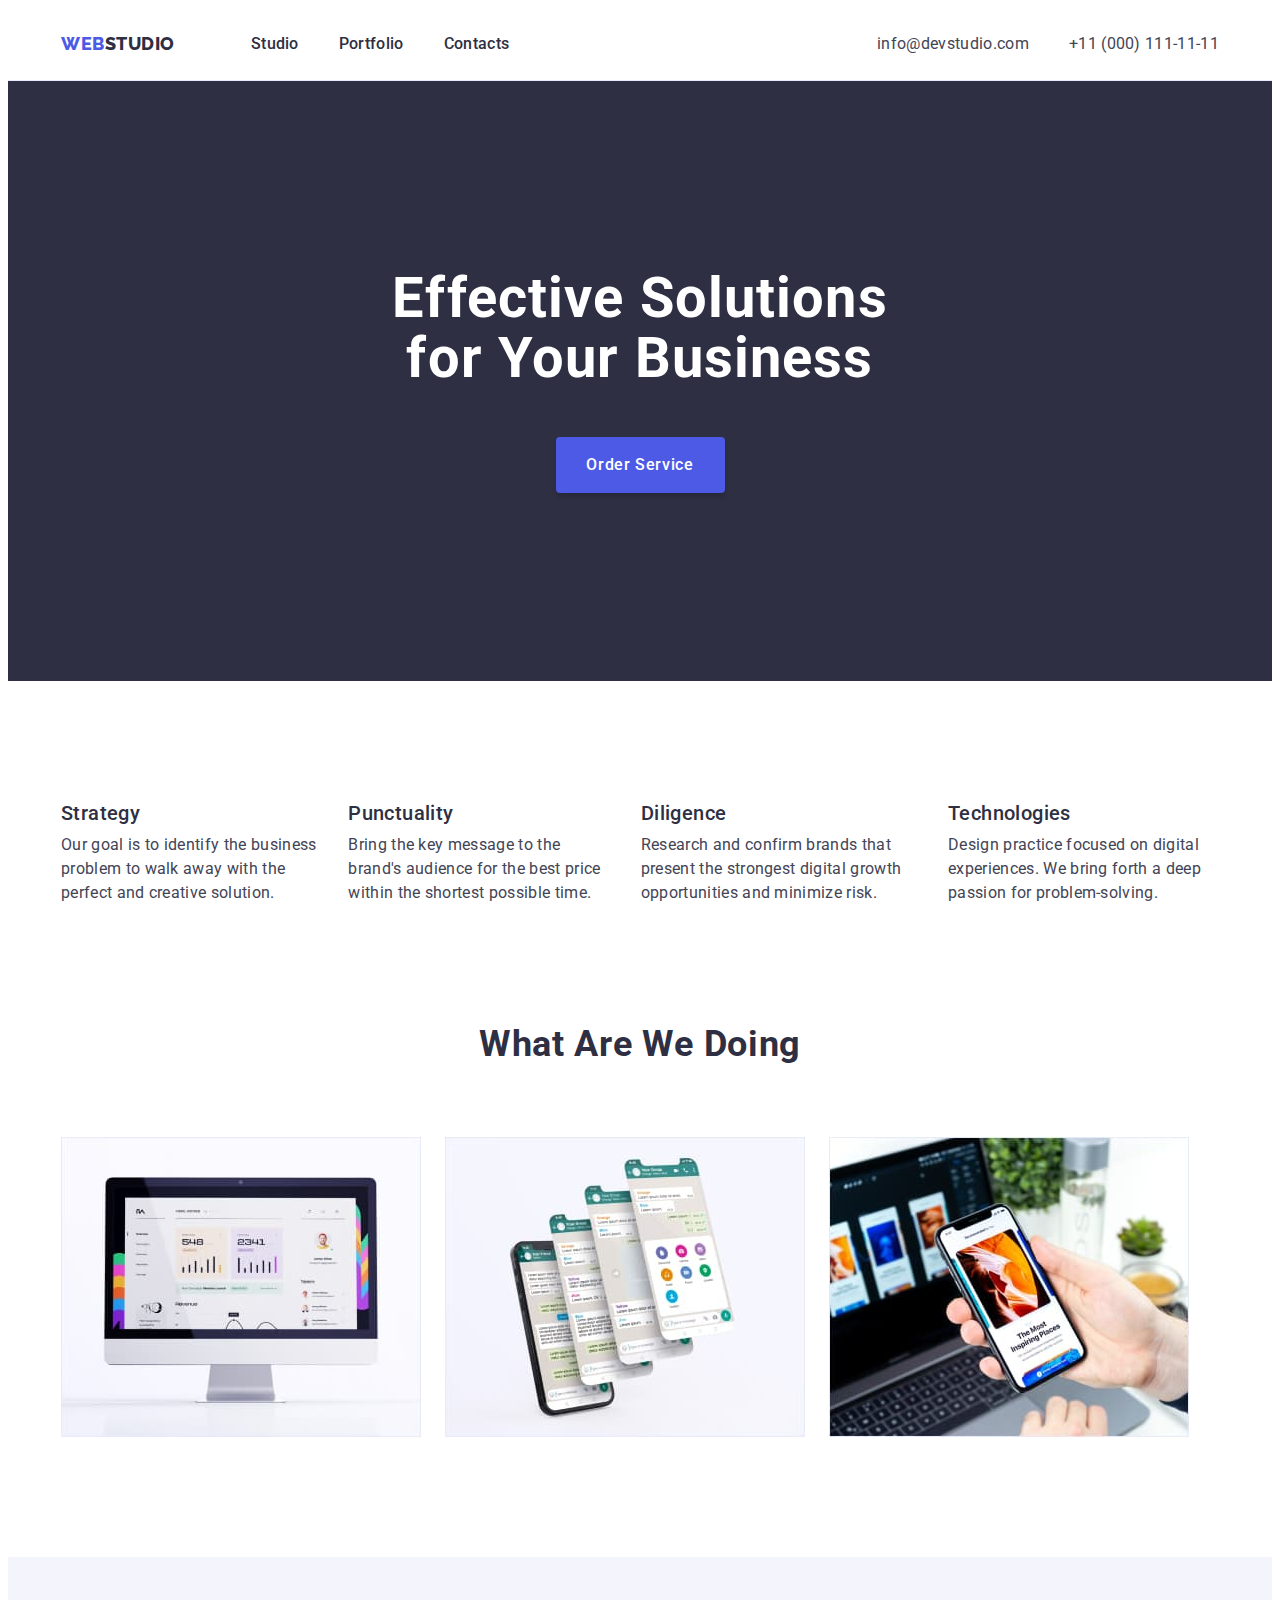
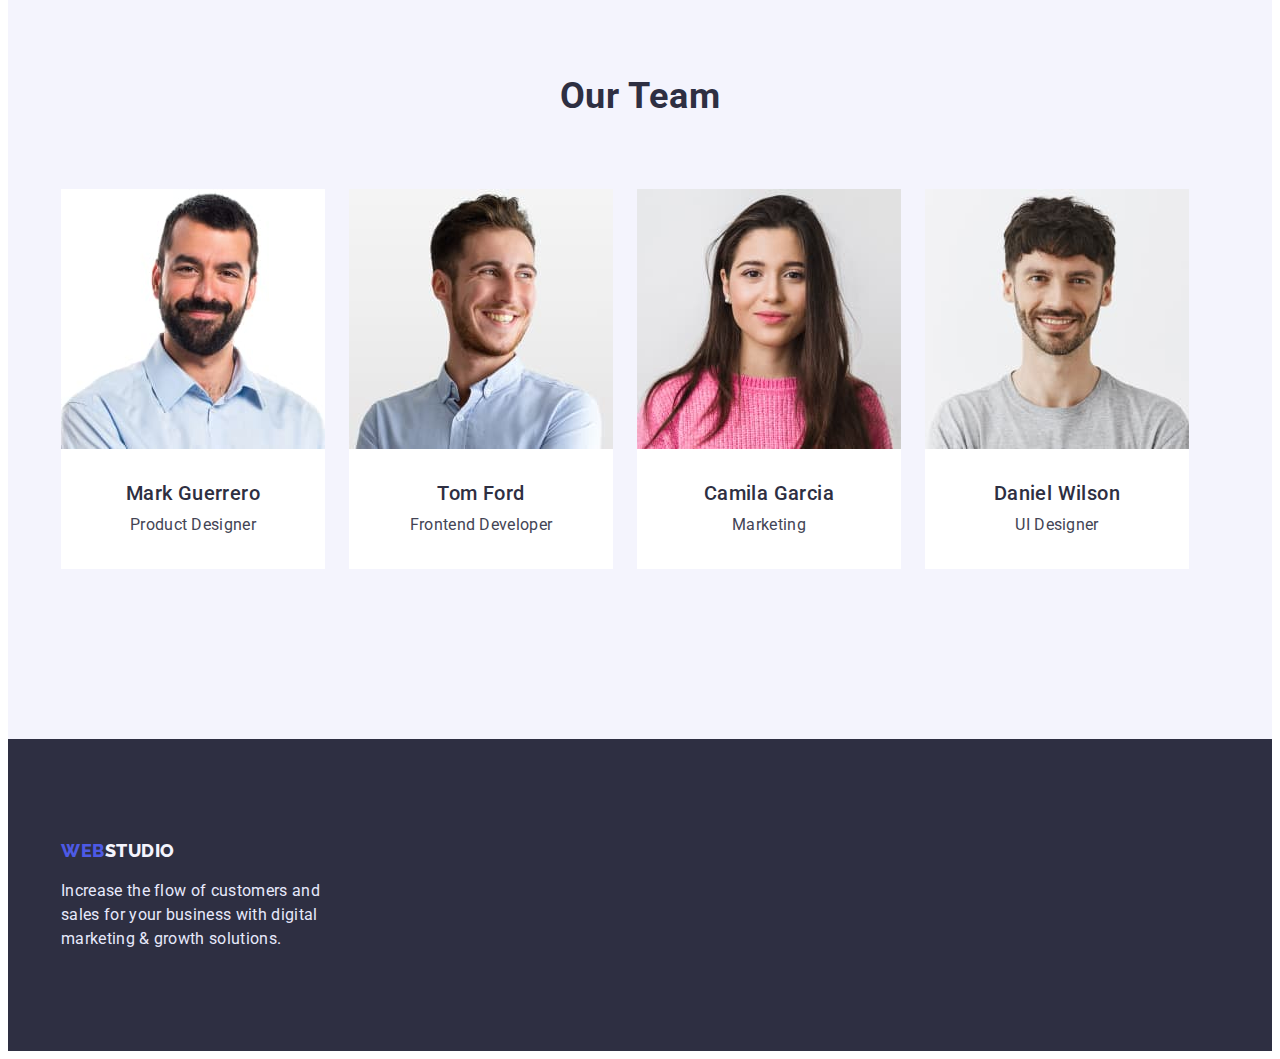
==== index.html @ 7dfb2fb6 "Initial commit" ====
<!DOCTYPE html>
<html lang="en">
<head>
  <meta charset="UTF-8">
  <meta http-equiv="X-UA-Compatible" content="IE=edge">
  <meta name="viewport" content="width=device-width, initial-scale=1.0">
  <title>Web Studio</title>
  <link rel="preconnect" href="https://fonts.googleapis.com">
  <link rel="preconnect" href="https://fonts.gstatic.com" crossorigin>
  <link href="https://fonts.googleapis.com/css2?family=Raleway:wght@800&family=Roboto:wght@400;500;700;900&display=swap"
    rel="stylesheet">
  <link rel="stylesheet" href="https://cdnjs.cloudflare.com/ajax/libs/modern-normalize/1.1.0/modern-normalize.min.css" integrity="sha512-wpPYUAdjBVSE4KJnH1VR1HeZfpl1ub8YT/NKx4PuQ5NmX2tKuGu6U/JRp5y+Y8XG2tV+wKQpNHVUX03MfMFn9Q==" crossorigin="anonymous" referrerpolicy="no-referrer" />  
  <link rel="stylesheet" href="./css/styles.css"/>
</head>
<body>
  <!--Header-->
  <header class="header ">
  <div class="header-container container">
    <nav class="header-nav">
      <a class="logo link" href="./index.html">Web<span class="header-logo">Studio</span></a>
      <ul class="header-list list">
        <li class="header-item">
          <a class="header-link link" href="./index.html">Studio</a>
        </li>
        <li class="header-item">
          <a class="header-link link" href="./portfolio.html">Portfolio</a>
        </li>
        <li class="header-item">
          <a class="header-link link" href="">Contacts</a>
        </li>
      </ul>
    </nav>
    <address class="address">
      <ul class="address-list list">
        <li><a class="address-mail link" href="milto:info@devstudio.com">info@devstudio.com</a></li>
        <li><a class="address-mail link" href="tel:+110001111111">+11 (000) 111-11-11</a></li>
      </ul>
    </address>
  </div>
  </header>

 <!--Main-->

<main>
   <!--hero image-->
  <section class="hero">
    <div class="hero-container container">
      <h1 class="hero-title"> Effective Solutions
        for Your Business</h1>
      <button class="hero-button button" type="button">Order Service</button>
    </div>
  </section>

  <!--section 1-->

  <section class="solutions">
    <div class="solutions-container container">
      <h2 hidden class="hidden">Gallery</h2>
      <ul class="solutions-list list">
        <li class="solutions-item">
          <h3 class="solutions-item-text">Strategy</h3>
          <p class="solutions-text">Our goal is to identify the business
          problem to walk away with the perfect and creative solution.</p>
        </li>
        <li class="solutions-item">
          <h3 class="solutions-item-text">Punctuality</h3>
          <p class="solutions-text">Bring the key message to the brand's audience for the best price within the shortest possible time.</p>
        </li>
        <li class="solutions-item">
          <h3 class="solutions-item-text">Diligence</h3>
          <p class="solutions-text">Research and confirm brands that present the strongest digital growth opportunities and minimize risk.</p>
        </li>
        <li class="solutions-item">
          <h3 class="solutions-item-text">Technologies</h3>
          <p class="solutions-text">Design practice focused on digital experiences. We bring forth a deep passion for problem-solving.</p>
        </li>
      </ul>
    </div>
    
  </section>

  <!--section 2-->

<section class="doing">
  <div class="doing-container container">
    <h2 class="doing-titel">What are we doing</h2>
    <ul class="doing-list list">
      <li class="doing-item"><img src="./images/doing-img-1.jpg" alt="we doing" width="360" height="300"></li>
      <li class="doing-item"><img src="./images/doing-img-2.jpg" alt="we doing" width="360" height="300"></li>
      <li class="doing-item"><img src="./images/doing-img-3.jpg" alt="we doing" width="360" height="300"></li>
    </ul>  
  </div>
  
</section>

 <!--section 3-->

<section class="team">
  <div class="team-container container">
    <h2 class="team-title">Our Team</h2>
    <ul class="team-list list">
     <li class="team-item">
       <img src="./images/team-img-1.jpg" alt="team Guerrero" width="264" height="260">
       <div class="team-text">
        <h3 class="team-item-titel">Mark Guerrero</h3>
        <p class="team-item-text">Product Designer</p>
      </div>
       
     </li>
     <li class="team-item">
       <img src="./images/team-img-2.jpg" alt="team Ford" width="264" height="260">
       <div class="team-text">
        <h3 class="team-item-titel">Tom Ford</h3>
        <p class="team-item-text">Frontend Developer</p>
       </div>
     
     </li>
     <li class="team-item">
       <img src="./images/team-img-3.jpg" alt="team Garcia " width="264" height="260">
       <div class="team-text">
        <h3 class="team-item-titel">Camila Garcia</h3>
        <p class="team-item-text">Marketing</p>
       </div>
       
     </li>
     <li class="team-item">
       <img src="./images/team-img-4.jpg" alt="team Wilson " width="264" height="260">
       <div class="team-text">
        <h3 class="team-item-titel">Daniel Wilson</h3>
        <p class="team-item-text">UI Designer</p>
       </div>
      
     </li>
    </ul>
  </div>
 
 </section>
</main>

 <!--Futer-->

<footer class="footer">
  <div class="container">
    <div class="footer-container">
      <a class="logo link" href="./index.html">Web<span class="footer-logo">Studio</span></a>
      <p class="footer-text">Increase the flow of customers and sales for your business with digital marketing & growth solutions.
      </p>
     </div> 
  </div>
</footer>
</body>
</html>
---- css/styles.css ----
body {
    font-family: 'Roboto', sans-serif;
    color: var(--address-title-color);
}
:root {
    --main-title-color: #ffffff;
    --second-title-color: #2E2F42;
    --address-title-color: #434455;
    --paragraph-title-font-family: 'Roboto', sans-serif;
    --color-cloud: #f4f4fd;
    --color-ocean: #404bbf;
    --color-iris: #4d5ae5;
    --color-grey: #2e2f42;
    --color-cornflower: #e7e9fc;
}

p,
h1,
h2,
h3,
h4,
h5,
h6 {
  margin: 0;
}

ul {
    padding-left: 0;
    margin: 0;
  }

button {
    cursor: pointer;
  }
  
address {
    font-style: normal;
  }

.container {
    width: 1158px;
    padding-left: 15px;
    padding-right: 15px;
    margin-left: auto;
    margin-right: auto;
    }  

img{
    display: block;
}

.link {
    text-decoration: none;
}
.list {
    list-style: none;
}

/*------------- logo ---------------*/

.logo {
    font-weight: 800;
    font-family: 'Raleway', sans-serif;
    font-size: 18px;
    line-height: 1.17;
    letter-spacing: 0.03em;
    text-transform: uppercase;
    color: var(--color-iris); 
}

.header-logo {
    font-weight: 800;
    font-size: 18px;
    line-height: 1.33;
    letter-spacing: 0.03em;
    text-transform: uppercase;
    color: var(--color-grey);
    margin-right: 76px;
}

.address {
    font-style: normal
}

.address-list {
    display: flex;
    gap: 40px;  
}

/*------------- header ---------------*/

.header-list {
    display: flex;
    align-items: center;
    gap: 40px;
  }

.header-nav {
    display: flex;
    margin-right: auto;
}  
.header {
    border-bottom: 1px solid var(--color-cornflower);
}

.header-container {
    padding-top: 24px;
    padding-bottom: 24px;
    display: flex;
    align-items: center;
    background-color:var(--main-title-color);
  }

.header-link {
    font-weight: 500;
    font-size: 16px;
    line-height: 1.5;
    letter-spacing: 0.02em;
    color: var(--color-grey);
    
}

.header-link:is(:hover,
:focus, :active) {
    color: var(--color-ocean);
}

.address-mail:is(:hover,
    :focus, :active) {
    color: var(--color-ocean);
}

.address-mail {
        font-weight: 400;
        font-size: 16px;
        line-height: 1.5;
        letter-spacing: 0.02em;
        color: var(--address-title-color);
}

.header-logo {
font-family: 'Raleway', sans-serif;
}
/*------------- solutios ---------------*/
.hero {
    padding-top: 188px;
    padding-bottom: 188px;
}

.hero-container {
    margin: 0px auto;
  }



.solutions-list {
    display: flex;
    gap: 24px;
}  

.solutions-item {
    width: calc((100%-72px) / 4);
}


    


.hero-title {
    font-weight: 700;
        font-size: 56px;
        line-height: 1.07;
        text-align: center;
        letter-spacing: 0.02em;
        color: var(--main-title-color);
        max-width: 496px;
        margin-left: auto;
        margin-right: auto;
        margin-bottom: 48px;
}
.hero-button {
    min-width: 169px;
    height: 56px;
    font-family: inherit;
    font-weight: 500;
    font-size: 16px;
    line-height: 1.5;   
    display: block;    
    letter-spacing: 0.04em;
    color: var(--main-title-color);
    cursor: pointer;
    background: var(--color-iris);
    box-shadow: 0px 4px 4px rgba(0, 0, 0, 0.15);
    border-radius: 4px;
    border: none;
    margin: 0 auto;   
}

.button:is(:hover, :focus, :active) {
    color: var(--main-title-color);
    background: var(--color-ocean);
}

.hero-none {
    padding-top: 96px;
    padding-bottom: 120px;
}
 
.hero-btn-list {
    ont-family: var(--paragraph-title-font-family);
    font-style: normal;
    font-weight: 500;
    font-size: 16px;
    line-height: 1.5;
    display: flex;
    align-items: center;
    text-align: center;
    letter-spacing: 0.04em;
    color: var(--color-iris);
    background: var(--color-cloud);
    cursor: pointer;
    display: flex;
    flex-direction: row;
    justify-content: center;
    align-items: center;
    padding: 12px 24px;
    border: 1px solid var(--color-cornflower);
}

.hero{
    background-color: var(--color-grey);
}

.solutions {
    padding-top: 120px;
    padding-bottom: 120px;
}

.solutions-item-text {
    font-weight: 500;
        font-size: 20px;
        line-height: 1.2;
        letter-spacing: 0.02em;
        color: var(--color-grey);
        margin-bottom: 8px;
}

.solutions-text {
    font-weight: 400;
        font-size: 16px;
        line-height: 1.5;
        letter-spacing: 0.02em;
        color: var(--address-title-color);
}
/*------------- doing ---------------*/
.doing {
    padding-bottom: 120px;
}
.doing-list {
    display: flex;
    gap: 24px;
}

.doing-titel {
    font-weight: 700;
        font-size: 36px;
        line-height: 1.11;
       text-align: center;
        letter-spacing: 0.02em;
        text-transform: capitalize;
        color: var(--color-grey);
        margin-bottom: 72px;
}
/*------------- team ---------------*/

.team {
    padding-top: 120px;
    padding-bottom: 170px;
    background-color: var(--color-cloud);
}

.team-title {
    font-weight: 700;
    font-size: 36px;
    line-height: 1.11;
    text-align: center;
    letter-spacing: 0.02em;
    text-transform: capitalize;
    color: var(--color-grey);
    margin-bottom: 72px;
}

.team-list {
    display: flex;
    gap: 24px;
}

.team-text {
    padding-top: 32px;
    padding-bottom: 32px;
    background-color: var(--main-title-color);
}

.team-item-titel {
    font-weight: 500;
        font-size: 20px;
        line-height: 1.2;
        text-align: center;
        letter-spacing: 0.02em;
        color: var(--color-grey);
        margin-bottom: 8px;
}

.team-item-text {font-weight: 400;
    font-size: 16px;
    line-height: 1.5;
    text-align: center;
    letter-spacing: 0.02em;
    color: var(--address-title-color);
}


/*------------- title ---------------*/


.title-img-text {
    background-color: var(--main-title-color);
    border-left: 1px solid var(--color-cornflower); 
    border-right: 1px solid var(--color-cornflower); 
    border-bottom: 1px solid var(--color-cornflower);
    padding-top: 32px;
    padding-bottom: 32px;
    padding-left: 16px;
    padding-right: 16px;
}

.title-img {
    width: 360px;
    height: 300px;
    left: 0px;
    top: 0px;
    background: linear-gradient(
        0deg,
        rgba(77, 90, 229, 0.1),
        rgba(77, 90, 229, 0.1)
      ),
      url(4074365.jpg);
    background-blend-mode: soft-light, normal;
    mix-blend-mode: normal;
    }
  

.portfolio-container {
    
  } 

.title-about {
    font-weight: 500;
    font-size: 20px;
    line-height: 1.2;
    letter-spacing: 0.02em;
    color: var(--color-grey);
    margin-bottom: 8px;
    
}

.title-text {
    font-weight: 400;
    font-size: 16px;
    line-height: 1.5;
    letter-spacing: 0.02em;
    color: var(--address-title-color);
}

.title-item {
    width: calc((100% - 48px) / 3);
}

.title-list {
  display: flex;
  flex-wrap: wrap;
  gap: 48px 24px;
}


/*------------- filters---------------*/
.hero-list {
  margin-bottom: 72px;
  display: flex;
  justify-content: center;
  gap: 24px;
}

.hidden {
    margin: 0 auto;
}
/*------------- footer ---------------*/

.footer-container {
    max-width: 264px;
}


.footer-logo {
    font-weight: 800;
    font-size: 18px;
    line-height: 1.33;
    letter-spacing: 0.03em;
    text-transform: uppercase;
    color: var(--color-cloud);
}

.footer-text {
    font-weight: 400;
    font-size: 16px;
    line-height: 1.5;
    letter-spacing: 0.02em;
    color: var(--color-cornflower);
    margin-top: 16px;
}

.footer {
    padding-top: 100px;
    padding-bottom: 100px;
    background-color: var(--color-grey);
}
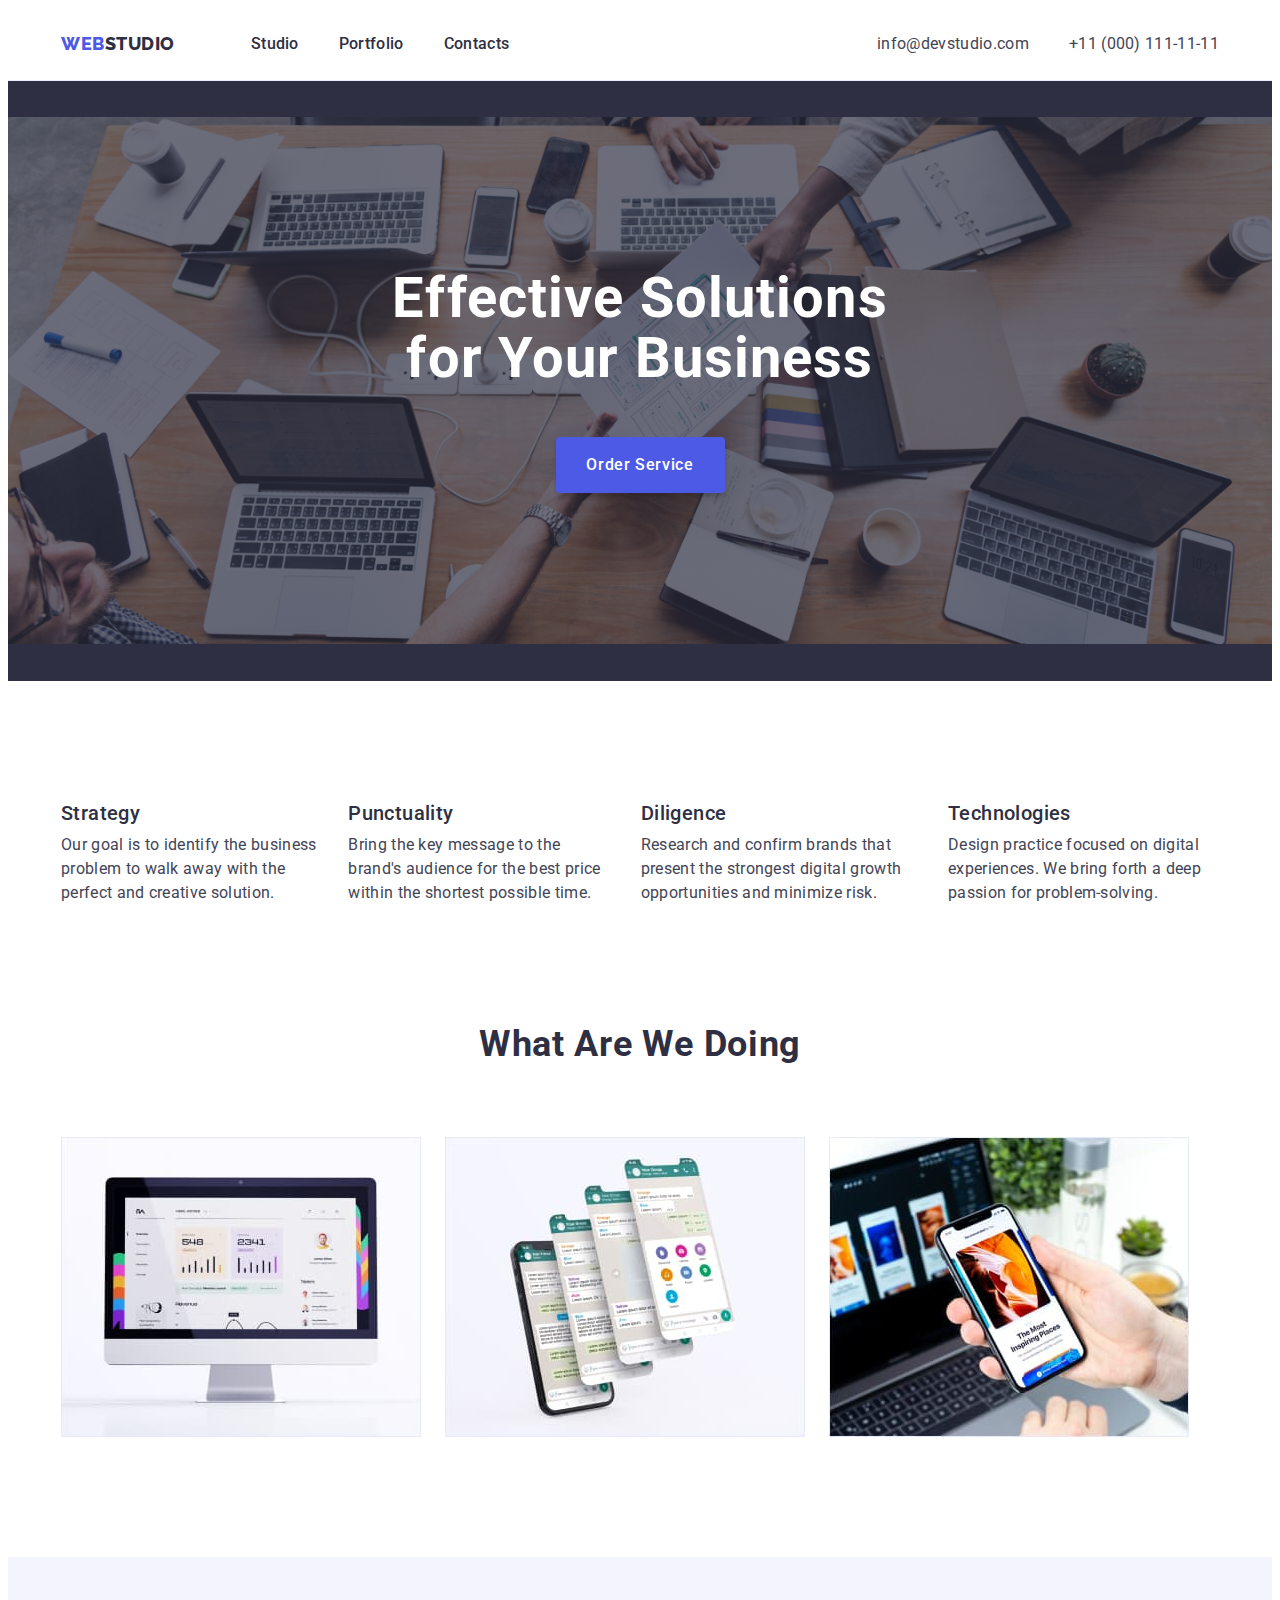
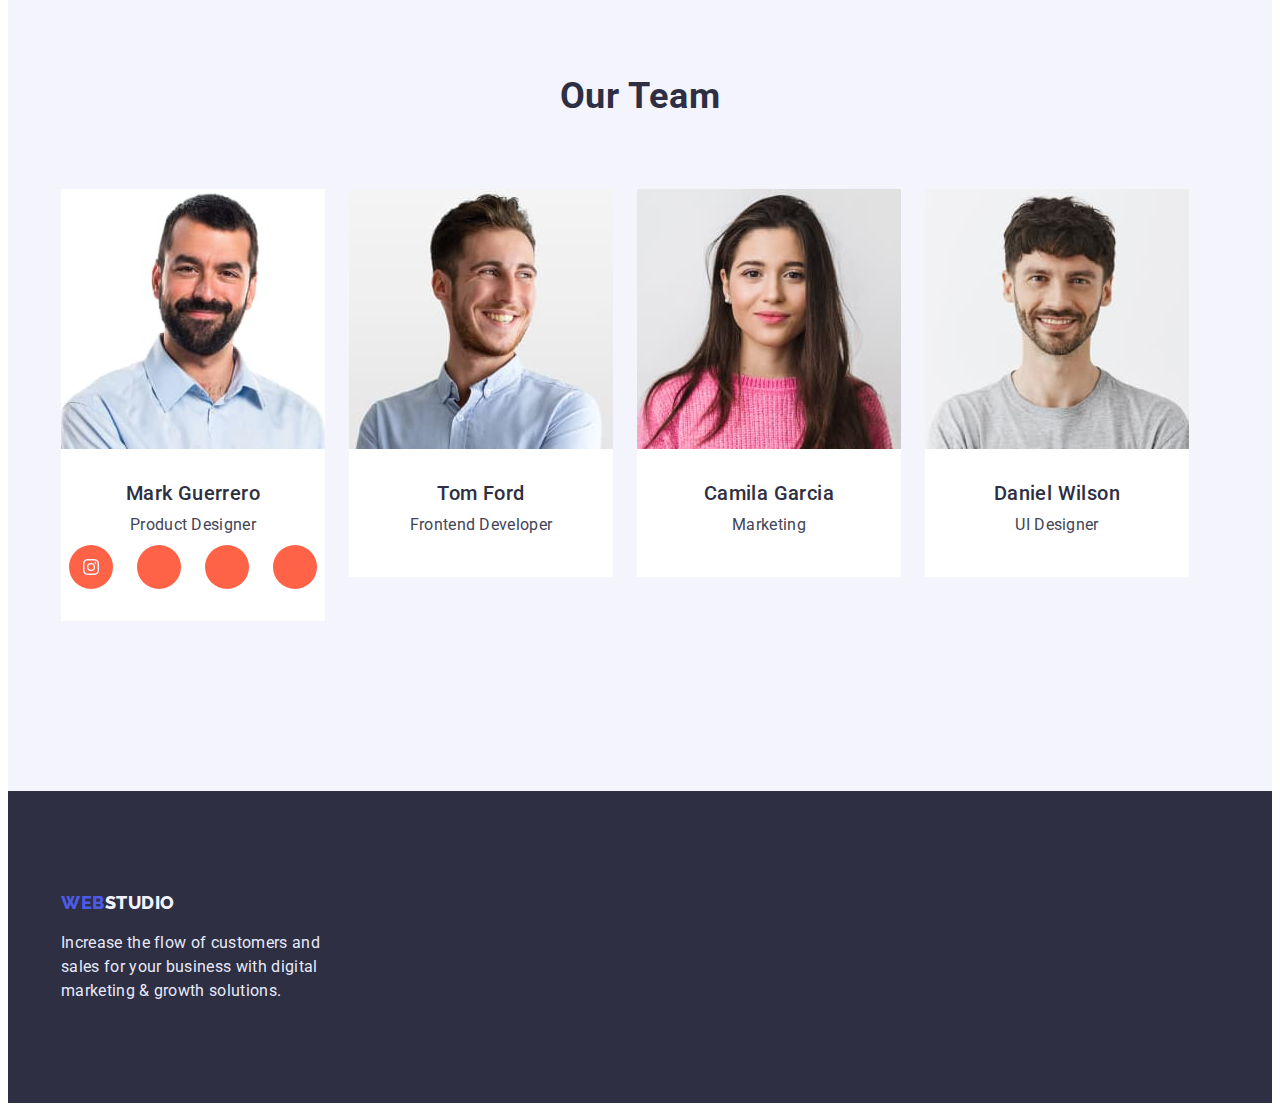
==== commit 0a9c2a13: "homework step 1)" ====
--- a/index.html
+++ b/index.html
@@ -104,6 +104,18 @@
        <div class="team-text">
         <h3 class="team-item-titel">Mark Guerrero</h3>
         <p class="team-item-text">Product Designer</p>
+        <ul class="team-soc-list list">
+          <li class="team-soc-item"><a href="" class="team-soc-link link">
+            <svg width="16" height="16" class="team-soc-icon">
+              <use href="./images/icons.svg#icon-instagram">
+
+              </use>
+            </svg>
+          </a></li>
+          <li class="team-soc-item"><a href="" class="team-soc-link link"></a></li>
+          <li class="team-soc-item"><a href="" class="team-soc-link link"></a></li>
+          <li class="team-soc-item"><a href="" class="team-soc-link link"></a></li>
+        </ul>
       </div>
        
      </li>
--- a/css/styles.css
+++ b/css/styles.css
@@ -145,6 +145,14 @@
 .hero {
     padding-top: 188px;
     padding-bottom: 188px;
+    background-color: var(--color-grey);
+    background-image: linear-gradient(
+        rgba(46, 47, 66, 0.7),
+        rgba(46, 47, 66, 0.7)
+    ), url(../images/people-office\ 1.png);
+    background-repeat: no-repeat;
+    background-position: center;
+    background-size: contain;
 }
 
 .hero-container {
@@ -227,10 +235,6 @@
     border: 1px solid var(--color-cornflower);
 }
 
-.hero{
-    background-color: var(--color-grey);
-}
-
 .solutions {
     padding-top: 120px;
     padding-bottom: 120px;
@@ -317,6 +321,33 @@
     text-align: center;
     letter-spacing: 0.02em;
     color: var(--address-title-color);
+    margin-bottom: 8px;
+}
+
+.team-soc-list {
+    display: flex;
+    justify-content: center;
+    gap: 24px;
+}
+
+.team-soc-item {
+    width: 44px;
+    height: 44px;
+
+}
+.team-soc-link {
+    width: 100%;
+    height: 100%;
+    border-radius: 50%;
+    background-color: tomato;
+    display: flex;
+    align-items: center;
+    justify-content: center;
+
+}
+
+.team-soc-link:hover,:focus {
+ background-color: teal;
 }
 
 
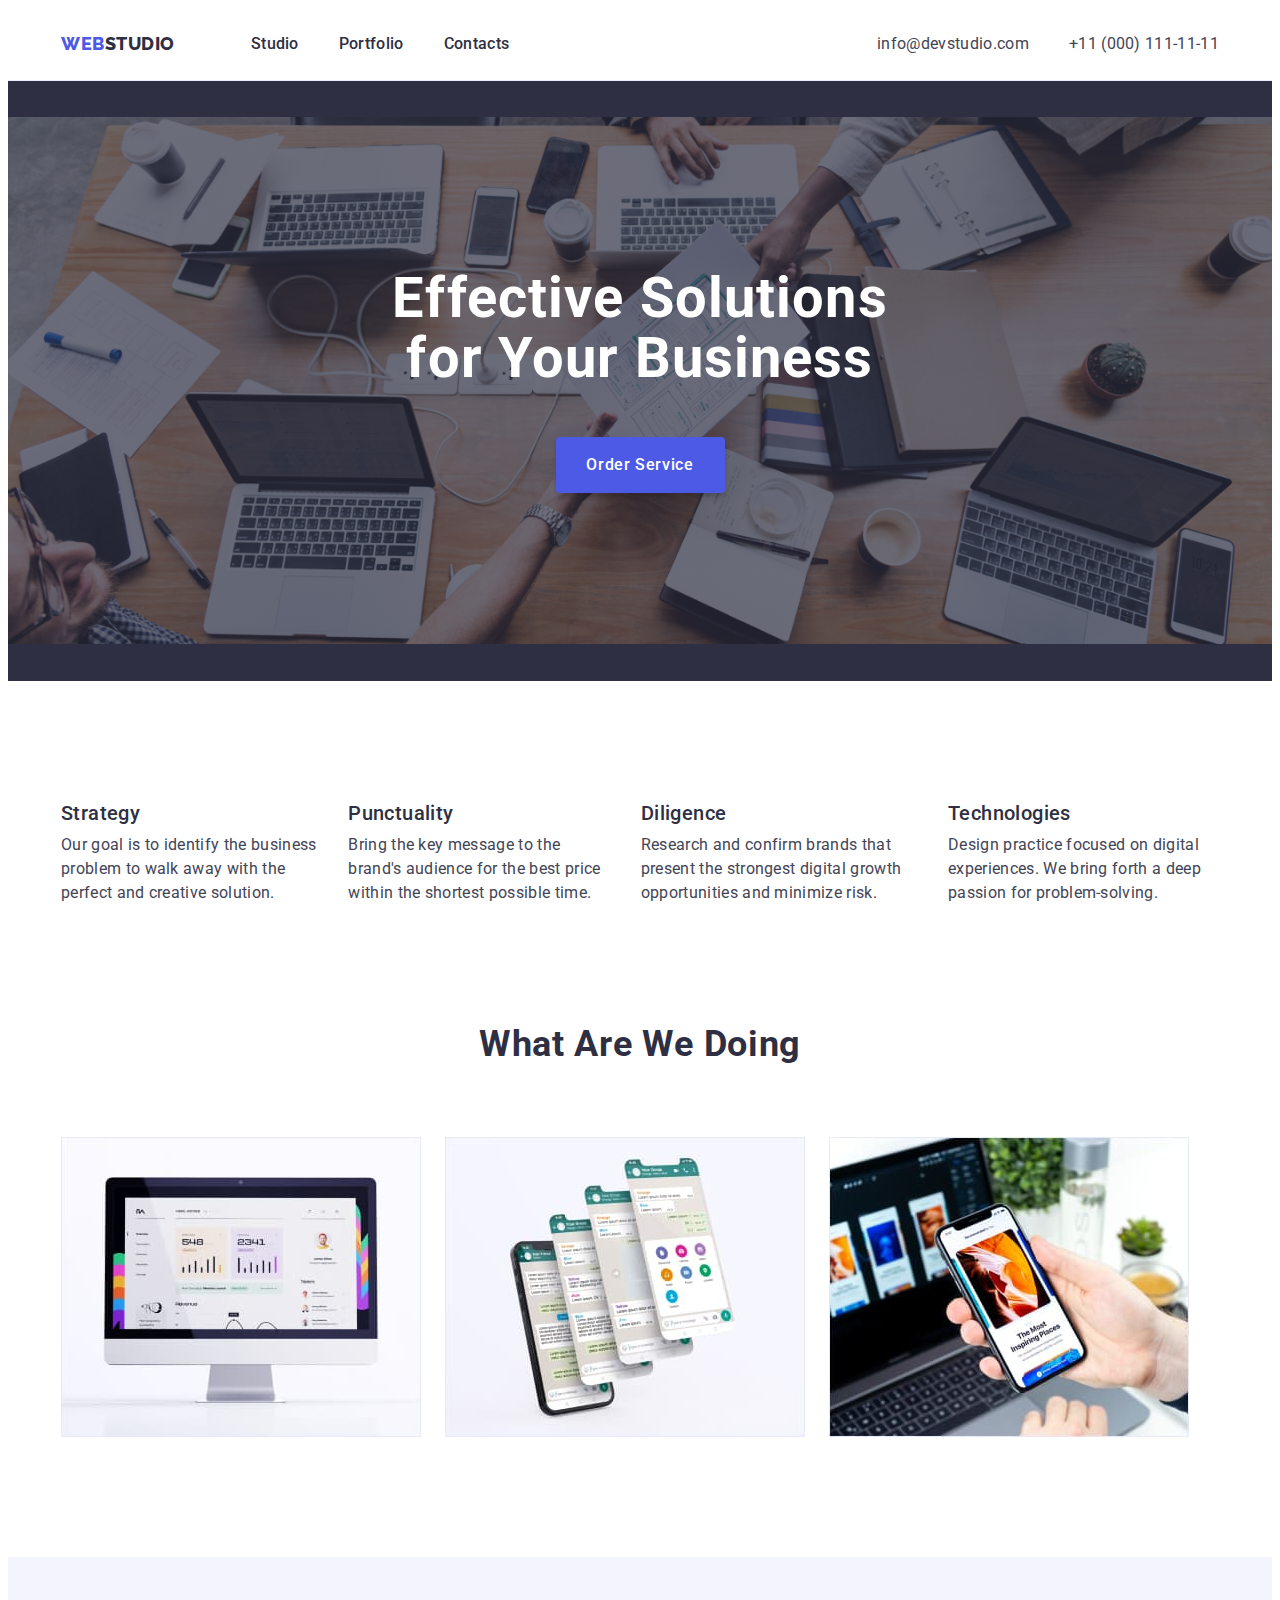
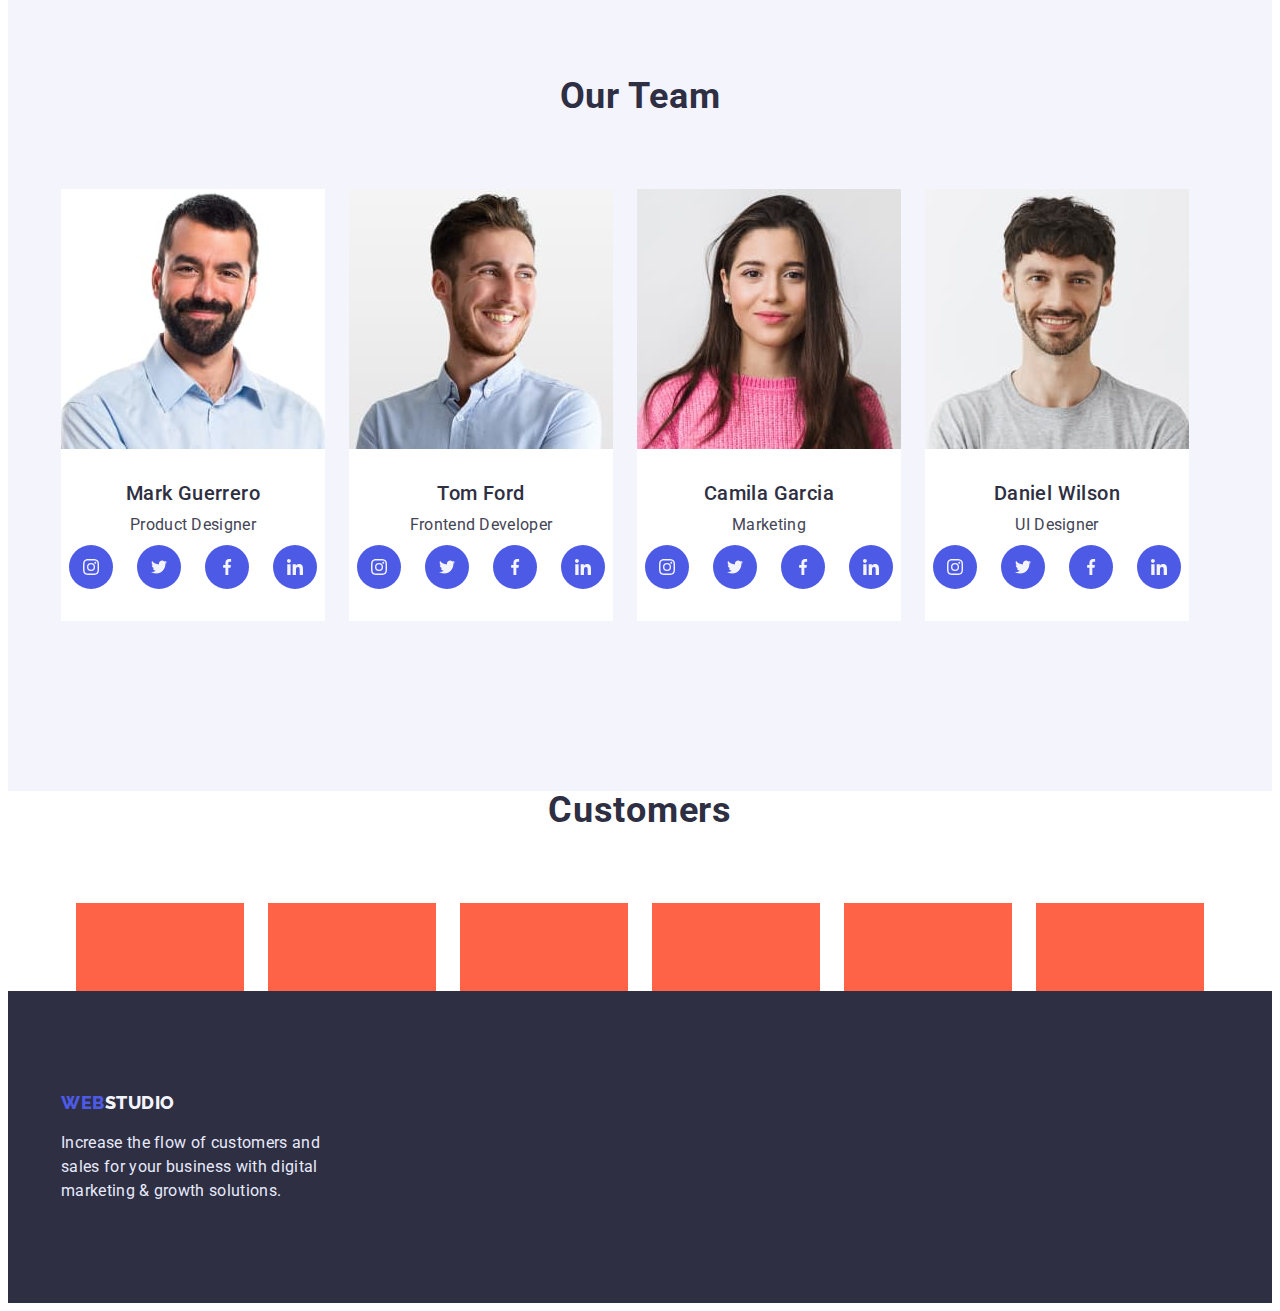
==== commit 2be94d26: "customers" ====
--- a/index.html
+++ b/index.html
@@ -93,7 +93,7 @@
   
 </section>
 
- <!--section 3-->
+ <!--section 3 team-->
 
 <section class="team">
   <div class="team-container container">
@@ -112,9 +112,27 @@
               </use>
             </svg>
           </a></li>
-          <li class="team-soc-item"><a href="" class="team-soc-link link"></a></li>
-          <li class="team-soc-item"><a href="" class="team-soc-link link"></a></li>
-          <li class="team-soc-item"><a href="" class="team-soc-link link"></a></li>
+          <li class="team-soc-item"><a href="" class="team-soc-link link">
+            <svg width="16" height="16" class="team-soc-icon">
+              <use href="./images/icons.svg#icon-twitter">
+
+              </use>
+            </svg>
+          </a></li>
+          <li class="team-soc-item"><a href="" class="team-soc-link link">
+            <svg width="16" height="16" class="team-soc-icon">
+              <use href="./images/icons.svg#icon-facebook">
+
+              </use>
+            </svg>
+          </a></li>
+          <li class="team-soc-item"><a href="" class="team-soc-link link">
+            <svg width="16" height="16" class="team-soc-icon">
+              <use href="./images/icons.svg#icon-linkedin">
+
+              </use>
+            </svg>
+          </a></li>
         </ul>
       </div>
        
@@ -124,6 +142,36 @@
        <div class="team-text">
         <h3 class="team-item-titel">Tom Ford</h3>
         <p class="team-item-text">Frontend Developer</p>
+        <ul class="team-soc-list list">
+          <li class="team-soc-item"><a href="" class="team-soc-link link">
+            <svg width="16" height="16" class="team-soc-icon">
+              <use href="./images/icons.svg#icon-instagram">
+
+              </use>
+            </svg>
+          </a></li>
+          <li class="team-soc-item"><a href="" class="team-soc-link link">
+            <svg width="16" height="16" class="team-soc-icon">
+              <use href="./images/icons.svg#icon-twitter">
+
+              </use>
+            </svg>
+          </a></li>
+          <li class="team-soc-item"><a href="" class="team-soc-link link">
+            <svg width="16" height="16" class="team-soc-icon">
+              <use href="./images/icons.svg#icon-facebook">
+
+              </use>
+            </svg>
+          </a></li>
+          <li class="team-soc-item"><a href="" class="team-soc-link link">
+            <svg width="16" height="16" class="team-soc-icon">
+              <use href="./images/icons.svg#icon-linkedin">
+
+              </use>
+            </svg>
+          </a></li>
+        </ul>
        </div>
      
      </li>
@@ -132,6 +180,36 @@
        <div class="team-text">
         <h3 class="team-item-titel">Camila Garcia</h3>
         <p class="team-item-text">Marketing</p>
+        <ul class="team-soc-list list">
+          <li class="team-soc-item"><a href="" class="team-soc-link link">
+            <svg width="16" height="16" class="team-soc-icon">
+              <use href="./images/icons.svg#icon-instagram">
+
+              </use>
+            </svg>
+          </a></li>
+          <li class="team-soc-item"><a href="" class="team-soc-link link">
+            <svg width="16" height="16" class="team-soc-icon">
+              <use href="./images/icons.svg#icon-twitter">
+
+              </use>
+            </svg>
+          </a></li>
+          <li class="team-soc-item"><a href="" class="team-soc-link link">
+            <svg width="16" height="16" class="team-soc-icon">
+              <use href="./images/icons.svg#icon-facebook">
+
+              </use>
+            </svg>
+          </a></li>
+          <li class="team-soc-item"><a href="" class="team-soc-link link">
+            <svg width="16" height="16" class="team-soc-icon">
+              <use href="./images/icons.svg#icon-linkedin">
+
+              </use>
+            </svg>
+          </a></li>
+        </ul>
        </div>
        
      </li>
@@ -140,6 +218,36 @@
        <div class="team-text">
         <h3 class="team-item-titel">Daniel Wilson</h3>
         <p class="team-item-text">UI Designer</p>
+        <ul class="team-soc-list list">
+          <li class="team-soc-item"><a href="" class="team-soc-link link">
+            <svg width="16" height="16" class="team-soc-icon">
+              <use href="./images/icons.svg#icon-instagram">
+
+              </use>
+            </svg>
+          </a></li>
+          <li class="team-soc-item"><a href="" class="team-soc-link link">
+            <svg width="16" height="16" class="team-soc-icon">
+              <use href="./images/icons.svg#icon-twitter">
+
+              </use>
+            </svg>
+          </a></li>
+          <li class="team-soc-item"><a href="" class="team-soc-link link">
+            <svg width="16" height="16" class="team-soc-icon">
+              <use href="./images/icons.svg#icon-facebook">
+
+              </use>
+            </svg>
+          </a></li>
+          <li class="team-soc-item"><a href="" class="team-soc-link link">
+            <svg width="16" height="16" class="team-soc-icon">
+              <use href="./images/icons.svg#icon-linkedin">
+
+              </use>
+            </svg>
+          </a></li>
+        </ul>
        </div>
       
      </li>
@@ -148,6 +256,46 @@
  
  </section>
 </main>
+
+ <!--section 4 customers-->
+
+ <section class="customers container">
+  <h2 class="customers-title">Customers</h2>
+  <ul class="customers-company-list list">
+    <li class="customers-company"><a class="customers-company-link link" href="http://">
+      <svg>
+        <use href="./images/icons.svg#icon-Logo-1/"></use>
+      </svg>
+    </a></li>
+    <li class="customers-company"><a class="customers-company-link link" href="http://">
+      <svg>
+        <use href="./images/icons.svg#icon-Logo-2/"></use>
+      </svg>
+    </a></li>
+    <li class="customers-company"><a class="customers-company-link link" href="http://">
+      <svg>
+        <use href="./images/icons.svg#icon-Logo-3/"></use>
+      </svg>
+    </a></li>
+    <li class="customers-company"><a class="customers-company-link link" href="http://">
+      <svg>
+        <use href="./images/icons.svg#icon-Logo-4/"></use>
+      </svg>
+    </a></li>
+    <li class="customers-company"><a class="customers-company-link link" href="http://">
+      <svg>
+        <use href="./images/icons.svg#icon-Logo-5/"></use>
+      </svg>
+    </a></li>
+    <li class="customers-company"><a class="customers-company-link link" href="http://">
+      <svg>
+        <use href="./images/icons.svg#icon-Logo-6/"></use>
+      </svg>
+    </a></li>
+  </ul>
+ </section>
+
+
 
  <!--Futer-->
 
--- a/css/styles.css
+++ b/css/styles.css
@@ -4,7 +4,6 @@
 }
 :root {
     --main-title-color: #ffffff;
-    --second-title-color: #2E2F42;
     --address-title-color: #434455;
     --paragraph-title-font-family: 'Roboto', sans-serif;
     --color-cloud: #f4f4fd;
@@ -267,13 +266,13 @@
 
 .doing-titel {
     font-weight: 700;
-        font-size: 36px;
-        line-height: 1.11;
-       text-align: center;
-        letter-spacing: 0.02em;
-        text-transform: capitalize;
-        color: var(--color-grey);
-        margin-bottom: 72px;
+    font-size: 36px;
+    line-height: 1.11;
+    text-align: center;
+    letter-spacing: 0.02em;
+    text-transform: capitalize;
+    color: var(--color-grey);
+    margin-bottom: 72px;
 }
 /*------------- team ---------------*/
 
@@ -292,6 +291,17 @@
     text-transform: capitalize;
     color: var(--color-grey);
     margin-bottom: 72px;
+}
+
+.customers-title {
+font-weight: 700;
+font-size: 36px;
+line-height: 1.11;
+text-align: center;
+letter-spacing: 0.02em;
+text-transform: capitalize;
+color: var(--color-grey);
+margin-bottom: 72px;
 }
 
 .team-list {
@@ -339,17 +349,49 @@
     width: 100%;
     height: 100%;
     border-radius: 50%;
-    background-color: tomato;
+    background-color: var(--color-iris);
     display: flex;
     align-items: center;
     justify-content: center;
 
 }
 
+.team-soc-icon {
+    
+}
+
 .team-soc-link:hover,:focus {
  background-color: teal;
 }
 
+/*-------------customers--------------*/
+
+.customers {
+}
+.container {
+}
+.customers-title {
+}
+.customers-company-list {
+  display: flex;
+  justify-content: center;
+  gap: 24px;
+}
+
+.customers-company {
+    width: 168px;
+    height: 88px;
+}
+
+.customers-company-link {
+    width: 100%;
+    height: 100%;
+    background-color: tomato;
+    display: block;
+    border: 1px ;
+
+
+}
 
 /*------------- title ---------------*/
 
@@ -414,6 +456,8 @@
 }
 
 
+
+
 /*------------- filters---------------*/
 .hero-list {
   margin-bottom: 72px;
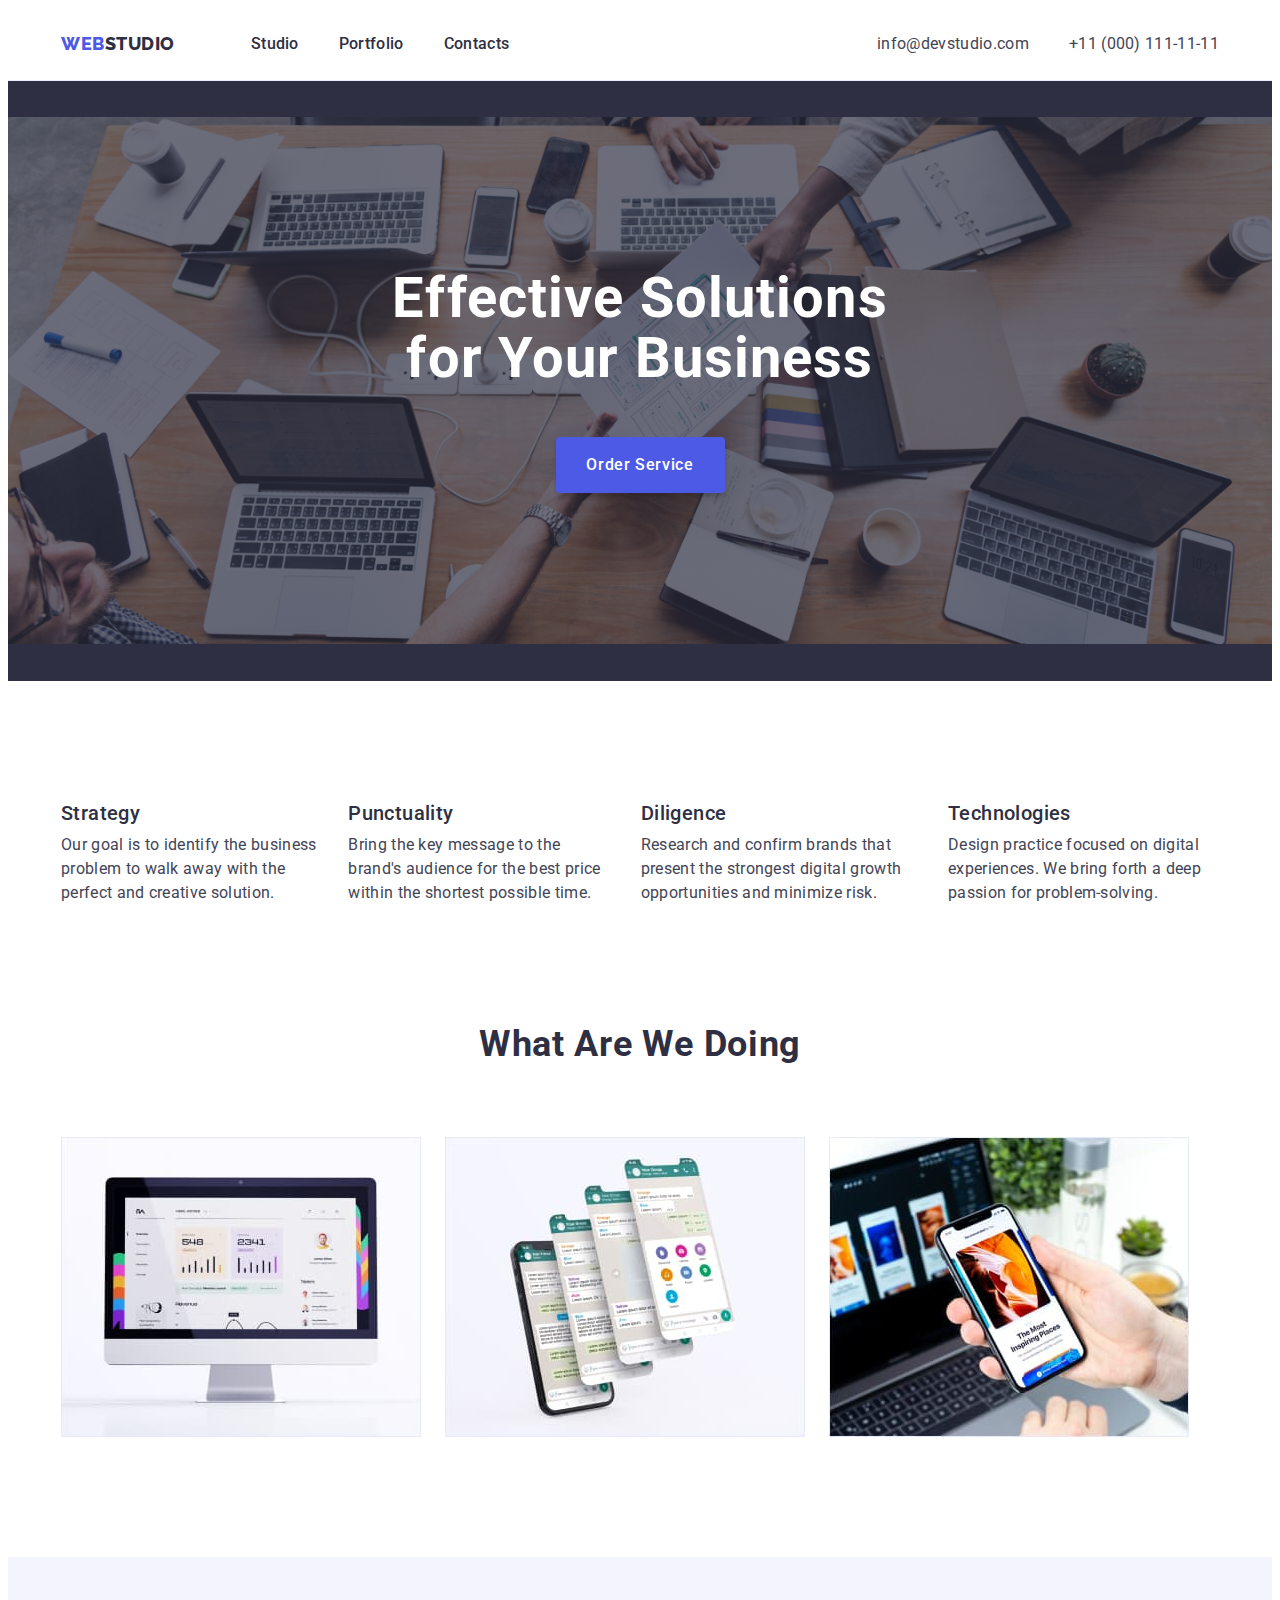
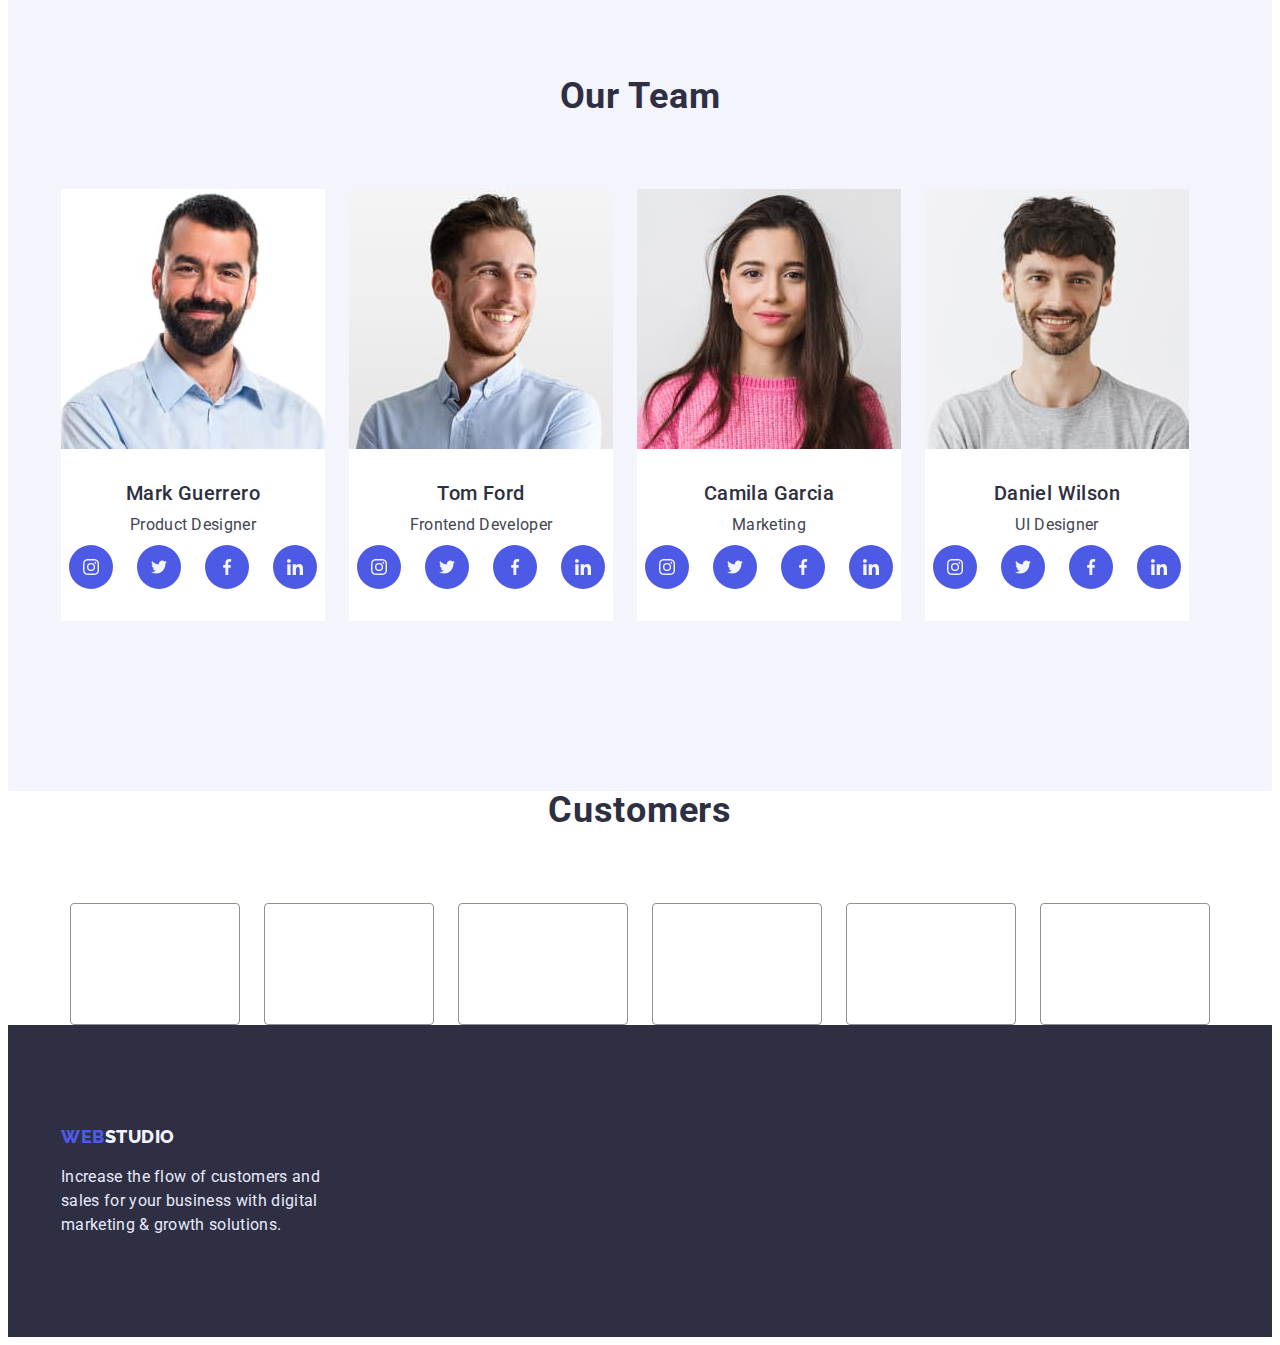
==== commit 26e26dba: "homework" ====
--- a/index.html
+++ b/index.html
@@ -259,40 +259,44 @@
 
  <!--section 4 customers-->
 
- <section class="customers container">
-  <h2 class="customers-title">Customers</h2>
-  <ul class="customers-company-list list">
-    <li class="customers-company"><a class="customers-company-link link" href="http://">
-      <svg>
-        <use href="./images/icons.svg#icon-Logo-1/"></use>
-      </svg>
-    </a></li>
-    <li class="customers-company"><a class="customers-company-link link" href="http://">
-      <svg>
-        <use href="./images/icons.svg#icon-Logo-2/"></use>
-      </svg>
-    </a></li>
-    <li class="customers-company"><a class="customers-company-link link" href="http://">
-      <svg>
-        <use href="./images/icons.svg#icon-Logo-3/"></use>
-      </svg>
-    </a></li>
-    <li class="customers-company"><a class="customers-company-link link" href="http://">
-      <svg>
-        <use href="./images/icons.svg#icon-Logo-4/"></use>
-      </svg>
-    </a></li>
-    <li class="customers-company"><a class="customers-company-link link" href="http://">
-      <svg>
-        <use href="./images/icons.svg#icon-Logo-5/"></use>
-      </svg>
-    </a></li>
-    <li class="customers-company"><a class="customers-company-link link" href="http://">
-      <svg>
-        <use href="./images/icons.svg#icon-Logo-6/"></use>
-      </svg>
-    </a></li>
-  </ul>
+ <section class="customers">
+  <div class="container">
+    <h2 class="customers-title">Customers</h2>
+    <div class="customers-name">
+      <ul class="customers-company-list list">
+        <li class="customers-company"><a class="customers-company-link link" href="http://">
+          <svg class="company-icon">
+            <use href="./images/icons.svg#icon-Logo-1/"></use>
+          </svg>
+        </a></li>
+        <li class="customers-company"><a class="customers-company-link link" href="http://">
+          <svg class="company-icon">
+            <use href="./images/icons.svg#icon-Logo-2/"></use>
+          </svg>
+        </a></li>
+        <li class="customers-company"><a class="customers-company-link link" href="http://">
+          <svg class="company-icon">
+            <use href="./images/icons.svg#icon-Logo-3/"></use>
+          </svg>
+        </a></li>
+        <li class="customers-company"><a class="customers-company-link link" href="http://">
+          <svg class="company-icon">
+            <use href="./images/icons.svg#icon-Logo-4/"></use>
+          </svg>
+        </a></li>
+        <li class="customers-company"><a class="customers-company-link link" href="http://">
+          <svg class="company-icon">
+            <use href="./images/icons.svg#icon-Logo-5/"></use>
+          </svg>
+        </a></li>
+        <li class="customers-company"><a class="customers-company-link link" href="http://">
+          <svg class="company-icon">
+            <use href="./images/icons.svg#icon-Logo-6/"></use>
+          </svg>
+        </a></li>
+      </ul>
+    </div>
+  </div> 
  </section>
 
 
--- a/css/styles.css
+++ b/css/styles.css
@@ -368,8 +368,7 @@
 
 .customers {
 }
-.container {
-}
+
 .customers-title {
 }
 .customers-company-list {
@@ -378,19 +377,38 @@
   gap: 24px;
 }
 
+.customers-name {
+    
+}
+
 .customers-company {
-    width: 168px;
-    height: 88px;
+    
+}
+
+.company-icon {
+    display: block;
+        width: 104px;
+        height: 56px;
+        fill: #8E8F99;
 }
 
 .customers-company-link {
-    width: 100%;
-    height: 100%;
-    background-color: tomato;
-    display: block;
-    border: 1px ;
-
-
+        height: 88px;
+        justify-content: center;
+        align-items: center;
+        display: block;
+        border: 1px solid#8E8F99;
+        border-radius: 4px;
+        padding: 16px 32px;
+}
+
+.customers-company-link:is (:hover, :focus) .company-icon {
+    fill: var(--color-background);
+    
+}
+
+.customers-company-link:is(:hover, :focus) {
+    border: 1px solid var(--color-background) ;
 }
 
 /*------------- title ---------------*/
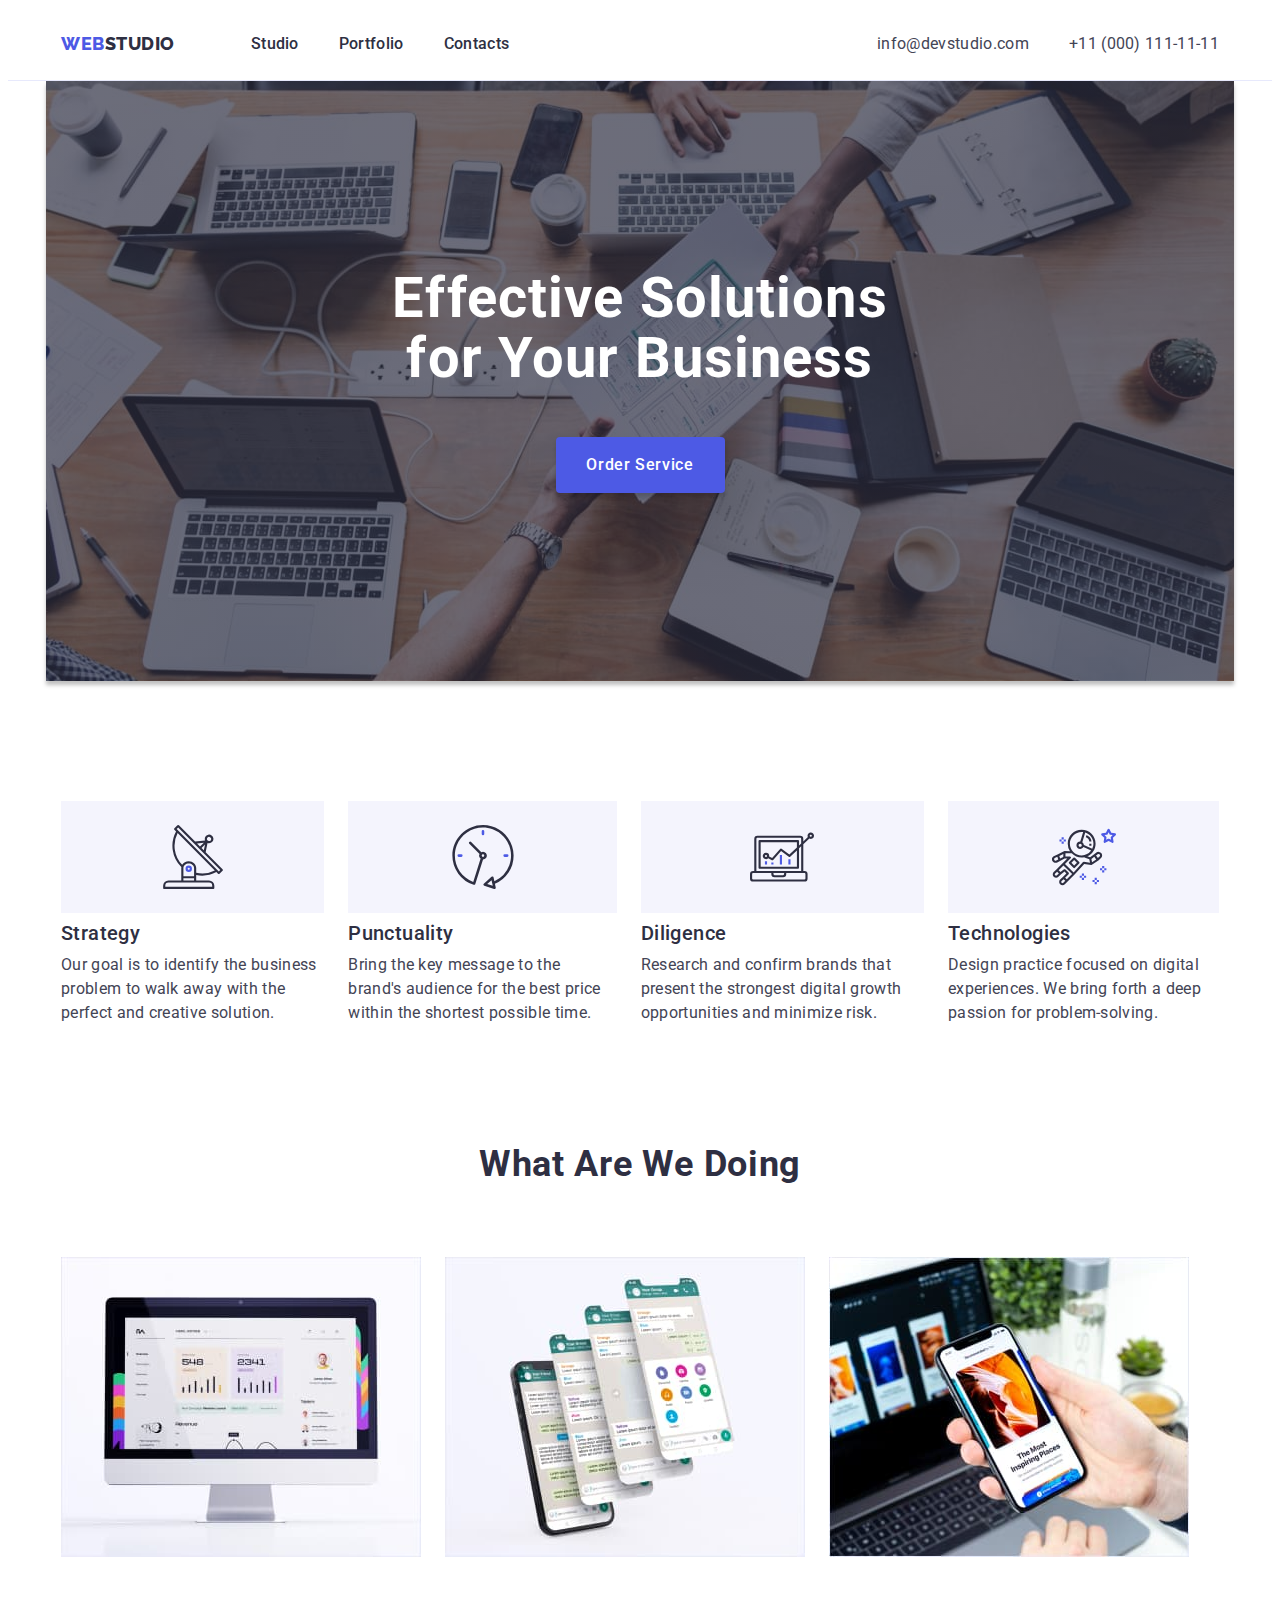
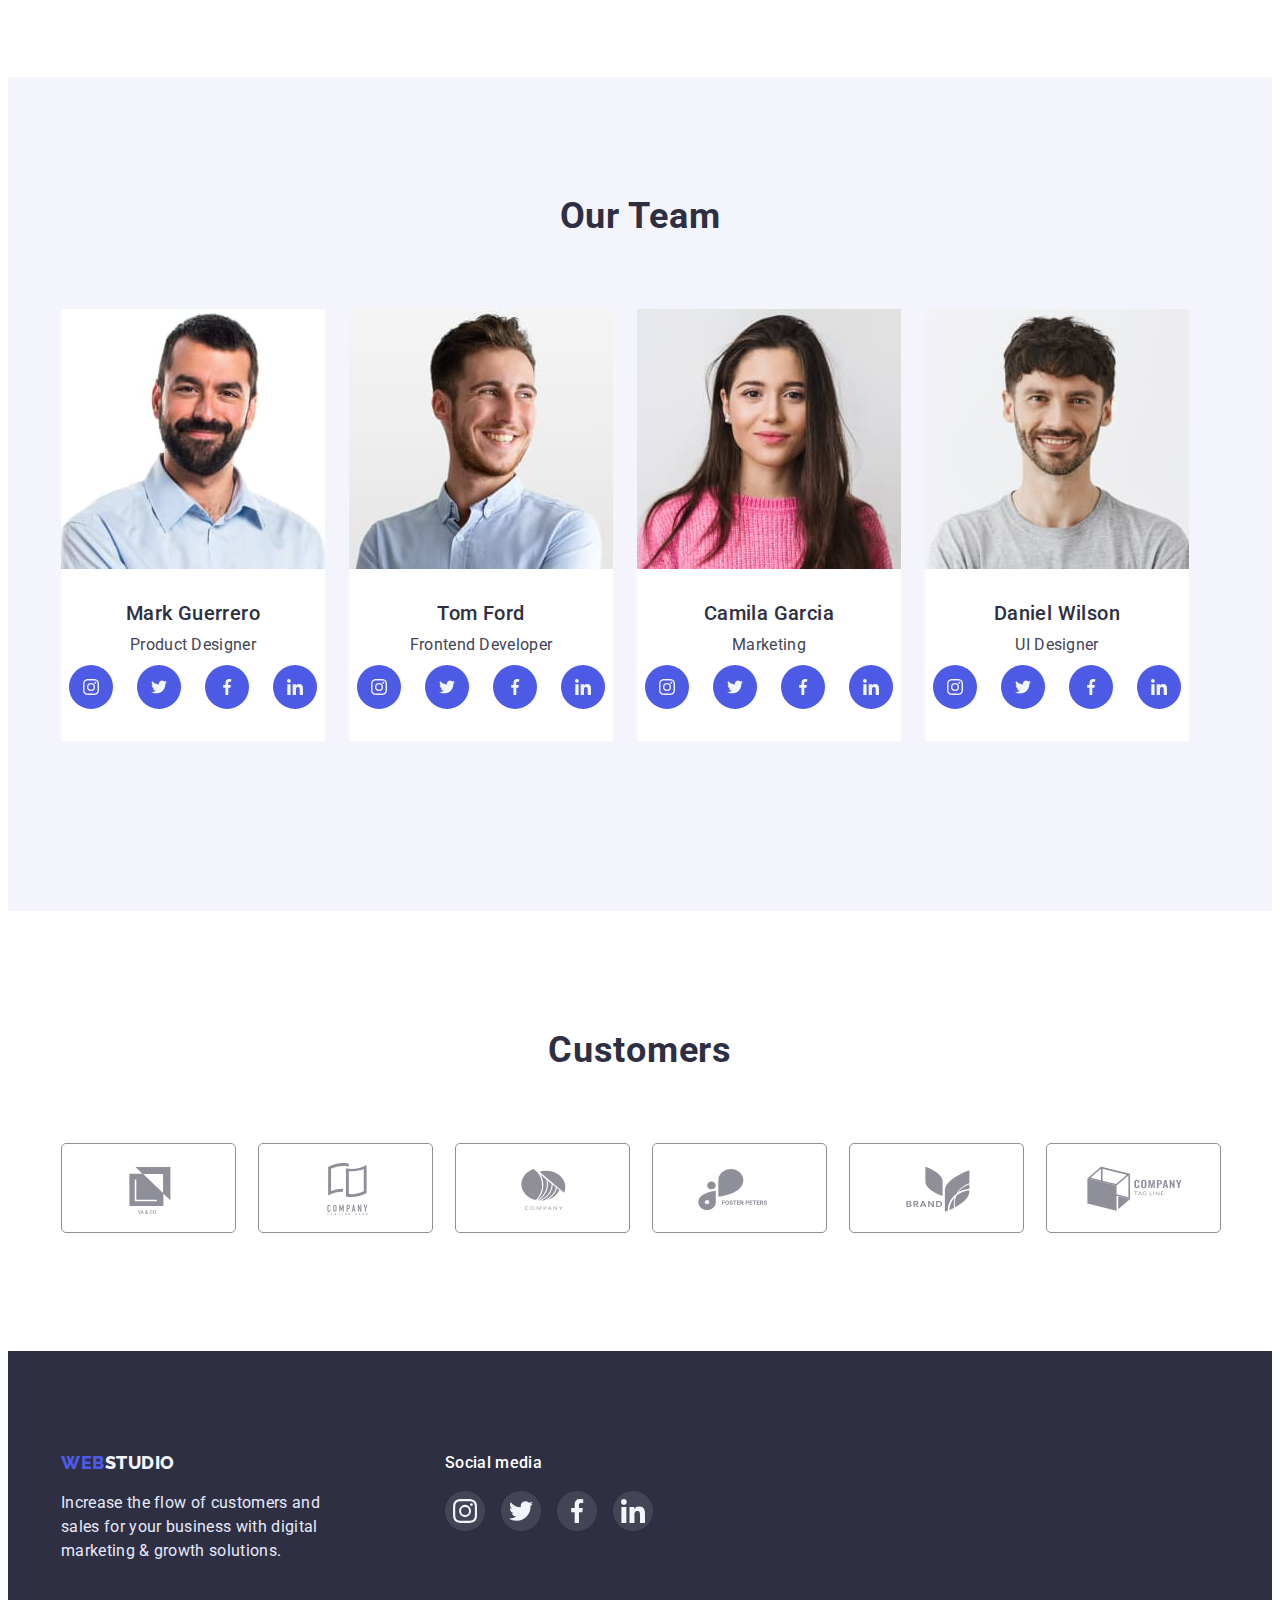
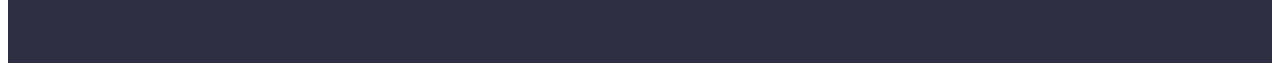
==== commit 6dc0f937: "HW4" ====
--- a/index.html
+++ b/index.html
@@ -43,8 +43,8 @@
 
 <main>
    <!--hero image-->
-  <section class="hero">
-    <div class="hero-container container">
+  <section class="hero container">
+    <div class="hero-container ">
       <h1 class="hero-title"> Effective Solutions
         for Your Business</h1>
       <button class="hero-button button" type="button">Order Service</button>
@@ -58,19 +58,39 @@
       <h2 hidden class="hidden">Gallery</h2>
       <ul class="solutions-list list">
         <li class="solutions-item">
+          <div class="solution-symbol">
+            <svg width="64" height="64">
+              <use href="./images/icons.svg#icon-antenna"></use>
+            </svg>
+          </div>
           <h3 class="solutions-item-text">Strategy</h3>
           <p class="solutions-text">Our goal is to identify the business
           problem to walk away with the perfect and creative solution.</p>
         </li>
         <li class="solutions-item">
+          <div class="solution-symbol">
+            <svg width="64" height="64">
+              <use href="./images/icons.svg#icon-clock"></use>
+            </svg>
+          </div>
           <h3 class="solutions-item-text">Punctuality</h3>
           <p class="solutions-text">Bring the key message to the brand's audience for the best price within the shortest possible time.</p>
         </li>
         <li class="solutions-item">
+          <div class="solution-symbol">
+            <svg width="64" height="64">
+              <use href="./images/icons.svg#icon-diagram"></use>
+            </svg>
+          </div>
           <h3 class="solutions-item-text">Diligence</h3>
           <p class="solutions-text">Research and confirm brands that present the strongest digital growth opportunities and minimize risk.</p>
         </li>
         <li class="solutions-item">
+          <div class="solution-symbol">
+            <svg width="64" height="64">
+              <use href="./images/icons.svg#icon-astronaut"></use>
+            </svg>
+          </div>
           <h3 class="solutions-item-text">Technologies</h3>
           <p class="solutions-text">Design practice focused on digital experiences. We bring forth a deep passion for problem-solving.</p>
         </li>
@@ -83,7 +103,7 @@
 
 <section class="doing">
   <div class="doing-container container">
-    <h2 class="doing-titel">What are we doing</h2>
+    <h2 class="doing-title">What are we doing</h2>
     <ul class="doing-list list">
       <li class="doing-item"><img src="./images/doing-img-1.jpg" alt="we doing" width="360" height="300"></li>
       <li class="doing-item"><img src="./images/doing-img-2.jpg" alt="we doing" width="360" height="300"></li>
@@ -262,41 +282,39 @@
  <section class="customers">
   <div class="container">
     <h2 class="customers-title">Customers</h2>
-    <div class="customers-name">
-      <ul class="customers-company-list list">
-        <li class="customers-company"><a class="customers-company-link link" href="http://">
-          <svg class="company-icon">
-            <use href="./images/icons.svg#icon-Logo-1/"></use>
-          </svg>
-        </a></li>
-        <li class="customers-company"><a class="customers-company-link link" href="http://">
-          <svg class="company-icon">
-            <use href="./images/icons.svg#icon-Logo-2/"></use>
-          </svg>
-        </a></li>
-        <li class="customers-company"><a class="customers-company-link link" href="http://">
-          <svg class="company-icon">
-            <use href="./images/icons.svg#icon-Logo-3/"></use>
-          </svg>
-        </a></li>
-        <li class="customers-company"><a class="customers-company-link link" href="http://">
-          <svg class="company-icon">
-            <use href="./images/icons.svg#icon-Logo-4/"></use>
-          </svg>
-        </a></li>
-        <li class="customers-company"><a class="customers-company-link link" href="http://">
-          <svg class="company-icon">
-            <use href="./images/icons.svg#icon-Logo-5/"></use>
-          </svg>
-        </a></li>
-        <li class="customers-company"><a class="customers-company-link link" href="http://">
-          <svg class="company-icon">
-            <use href="./images/icons.svg#icon-Logo-6/"></use>
-          </svg>
-        </a></li>
-      </ul>
-    </div>
-  </div> 
+      <ul class="customers-list list">
+        <li class="customers-company"><a href="" class="customers-link" target="_blank" rel="noopener noreferrer nofollow">
+          <svg width="104" height="56" class="customers-link-icon">
+            <use href="./images/icons.svg#icon-Logo-1"></use>
+          </svg>
+        </a></li>
+        <li class="customers-company"><a href="" class="customers-link" target="_blank" rel="noopener noreferrer nofollow">
+          <svg width="104" height="56" class="customers-link-icon">
+            <use href="./images/icons.svg#icon-Logo-2"></use>
+          </svg>
+        </a></li>
+        <li class="customers-company"><a href="" class="customers-link" target="_blank" rel="noopener noreferrer nofollow">
+          <svg width="104" height="56" class="customers-link-icon">
+            <use href="./images/icons.svg#icon-Logo-3"></use>
+          </svg>
+        </a></li>
+        <li class="customers-company"><a href="" class="customers-link" target="_blank" rel="noopener noreferrer nofollow">
+          <svg width="104" height="56" class="customers-link-icon">
+            <use href="./images/icons.svg#icon-Logo-4"></use>
+          </svg>
+        </a></li>
+        <li class="customers-company"><a href="" class="customers-link" target="_blank" rel="noopener noreferrer nofollow">
+          <svg width="104" height="56" class="customers-link-icon">
+            <use href="./images/icons.svg#icon-Logo-5"></use>
+          </svg>
+        </a></li>
+        <li class="customers-company"><a href="" class="customers-link" target="_blank" rel="noopener noreferrer nofollow">
+          <svg width="104" height="56" class="customers-link-icon">
+            <use href="./images/icons.svg#icon-Logo-6"></use>
+          </svg>
+        </a></li>
+      </ul>
+  </div>
  </section>
 
 
@@ -304,12 +322,48 @@
  <!--Futer-->
 
 <footer class="footer">
-  <div class="container">
+  <div class="container container-main">
     <div class="footer-container">
       <a class="logo link" href="./index.html">Web<span class="footer-logo">Studio</span></a>
       <p class="footer-text">Increase the flow of customers and sales for your business with digital marketing & growth solutions.
       </p>
      </div> 
+  
+    <div class="footer-soc-wrap">
+    <h3 class="footer-item-title">Social media</h3>
+    <ul class="footer-soc-list list">
+      <li class="footer-soc-item">
+        <a href="" class="footer-soc-link" target="_blank" rel="noopener noreferrer nofollow"
+          ><svg width="24" height="24" class="footer-soc-icon">
+            <use
+              href="./images/icons.svg#icon-instagram"
+            ></use></svg></a>
+      </li>
+      <li class="footer-soc-item">
+        <a href="" class="footer-soc-link" target="_blank" rel="noopener noreferrer nofollow"
+          ><svg width="24" height="24" class="footer-soc-icon">
+            <use
+              href="./images/icons.svg#icon-twitter"
+            ></use>
+          </svg></a></li>
+            <li class="footer-soc-item">
+             <a href="" class="footer-soc-link"
+              ><svg width="24" height="24" class="footer-soc-icon">
+                <use
+                  href="./images/icons.svg#icon-facebook"
+                ></use></svg></a>
+          </li>
+          <li class="footer-soc-item">
+            <a href="" class="footer-soc-link" 
+              ><svg width="24" height="24" class="footer-soc-icon">
+                <use
+                  href="./images/icons.svg#icon-linkedin"
+                ></use>
+              </svg>
+            </a>
+          </li>
+      </ul>
+    </div>
   </div>
 </footer>
 </body>
--- a/css/styles.css
+++ b/css/styles.css
@@ -11,6 +11,8 @@
     --color-iris: #4d5ae5;
     --color-grey: #2e2f42;
     --color-cornflower: #e7e9fc;
+    --color-light-slate: #8e8f99;
+    --color-green: #31d0aa;
 }
 
 p,
@@ -145,13 +147,17 @@
     padding-top: 188px;
     padding-bottom: 188px;
     background-color: var(--color-grey);
+    box-shadow: 0px 4px 4px rgba(0, 0, 0, 0.25);
     background-image: linear-gradient(
         rgba(46, 47, 66, 0.7),
         rgba(46, 47, 66, 0.7)
-    ), url(../images/people-office\ 1.png);
+    ), url(../images/people-office\ 1.jpg);
     background-repeat: no-repeat;
     background-position: center;
-    background-size: contain;
+    background-size: cover;
+    max-width: 1440px;
+    justify-content: center;
+
 }
 
 .hero-container {
@@ -167,6 +173,19 @@
 
 .solutions-item {
     width: calc((100%-72px) / 4);
+}
+
+.solution-symbol {
+    display: flex;
+    content: '';
+    height: 112px;
+    background-color: var(--color-cloud);
+    background-repeat: no-repeat;
+    background-size: contain;
+    margin-bottom: 8px;
+    background-position: center;
+    align-items: center;
+    justify-content: center;
 }
 
 
@@ -214,7 +233,7 @@
 }
  
 .hero-btn-list {
-    ont-family: var(--paragraph-title-font-family);
+    font-family: var(--paragraph-title-font-family);
     font-style: normal;
     font-weight: 500;
     font-size: 16px;
@@ -264,7 +283,7 @@
     gap: 24px;
 }
 
-.doing-titel {
+.doing-title {
     font-weight: 700;
     font-size: 36px;
     line-height: 1.11;
@@ -361,17 +380,20 @@
 }
 
 .team-soc-link:hover,:focus {
- background-color: teal;
+ background-color: var(--color-ocean);
 }
 
 /*-------------customers--------------*/
 
 .customers {
+    padding-top: 120px;
+    padding-bottom: 120px;
 }
 
 .customers-title {
-}
-.customers-company-list {
+    margin-bottom: 72px;
+}
+.customers-list {
   display: flex;
   justify-content: center;
   gap: 24px;
@@ -382,33 +404,27 @@
 }
 
 .customers-company {
-    
-}
-
-.company-icon {
-    display: block;
-        width: 104px;
-        height: 56px;
-        fill: #8E8F99;
-}
-
-.customers-company-link {
-        height: 88px;
-        justify-content: center;
-        align-items: center;
-        display: block;
-        border: 1px solid#8E8F99;
-        border-radius: 4px;
-        padding: 16px 32px;
-}
-
-.customers-company-link:is (:hover, :focus) .company-icon {
-    fill: var(--color-background);
-    
-}
-
-.customers-company-link:is(:hover, :focus) {
-    border: 1px solid var(--color-background) ;
+    width: calc((100% - 120px) / 6);
+  height: 88px;
+}
+
+.customers-link {
+    width: 100%;
+    height: 100%;
+    display: flex;
+    align-items: center;
+    justify-content: center;
+    border: 1px solid var(--color-light-slate);
+    border-radius: 5px;
+    fill: var(--color-light-slate);
+}
+
+.customers-link:is(:hover, :focus) {
+    border: 1px solid var(--color-ocean) ;
+}
+
+.customers-link:is(:hover, :focus) {
+    fill: var(--color-ocean);
 }
 
 /*------------- title ---------------*/
@@ -439,6 +455,9 @@
     background-blend-mode: soft-light, normal;
     mix-blend-mode: normal;
     }
+
+.link-shadow:hover {box-shadow: 0px 1px 6px rgba(46, 47, 66, 0.08),
+    0px 1px 1px rgba(46, 47, 66, 0.16), 0px 2px 1px rgba(46, 47, 66, 0.08); display: block;}
   
 
 .portfolio-container {
@@ -484,6 +503,20 @@
   gap: 24px;
 }
 
+.hero-list .hero-btn-list:hover{color: var(--main-title-color);background-color: var(--color-ocean);
+    box-shadow: 0px 3px 1px rgba(0, 0, 0, 0.1), 0px 2px 1px rgba(0, 0, 0, 0.08),
+    0px 2px 2px rgba(0, 0, 0, 0.12);border-color:var(--color-ocean) ;
+}
+
+.hero-list .hero-btn-list:focus{
+    color: var(--main-title-color);background-color: var(--color-ocean);
+}
+    
+.hero-list :last-child {margin-right: 0px;}
+    
+
+
+
 .hidden {
     margin: 0 auto;
 }
@@ -491,6 +524,11 @@
 
 .footer-container {
     max-width: 264px;
+    display: inline-block;
+}
+
+.container-main {
+    display: flex;
 }
 
 
@@ -516,4 +554,47 @@
     padding-top: 100px;
     padding-bottom: 100px;
     background-color: var(--color-grey);
+}
+
+.footer-item-title {
+    font-weight: 500;
+  font-size: 16px;
+  line-height: 1.5;
+  letter-spacing: 0.02em; 
+  color: var(--main-title-color);
+  text-align: left; 
+  margin-bottom: 16px;
+}
+
+.footer-soc-list {
+    display: flex;
+    gap: 16px;
+    justify-content: center;
+
+  }
+
+.footer-soc-item {
+    width: 40px;
+    height: 40px;
+    
+    }
+  
+.footer-soc-link {
+    width: 100%;
+    height: 100%;
+    border-radius: 50%;
+    background-color: rgba(255, 255, 255, 0.1);
+    display: flex;
+    align-items: center;
+    justify-content: center;
+    fill: var(--color-cloud);
+  }
+
+.footer-soc-link:is(:hover, :focus) {
+    background-color: var(--color-green);
+
+  }
+
+.footer-soc-wrap {
+margin-left: 120px;
 }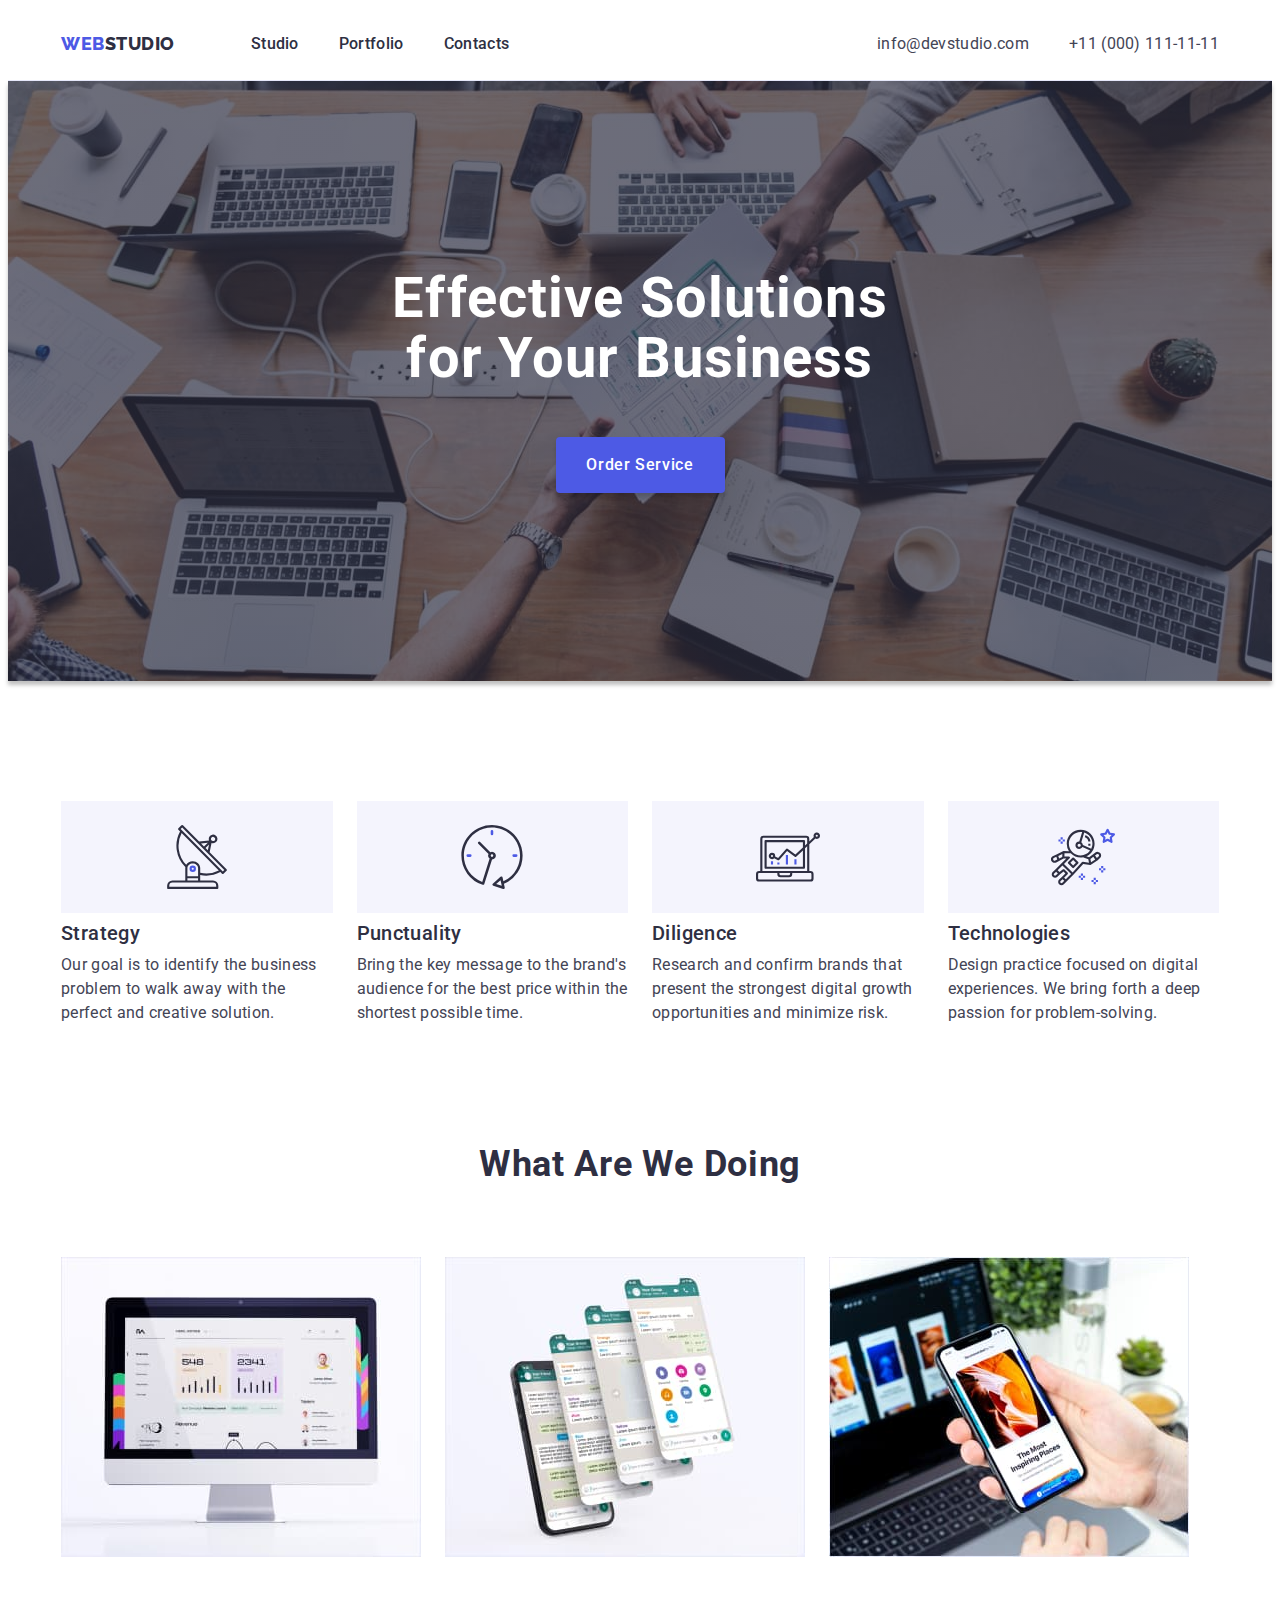
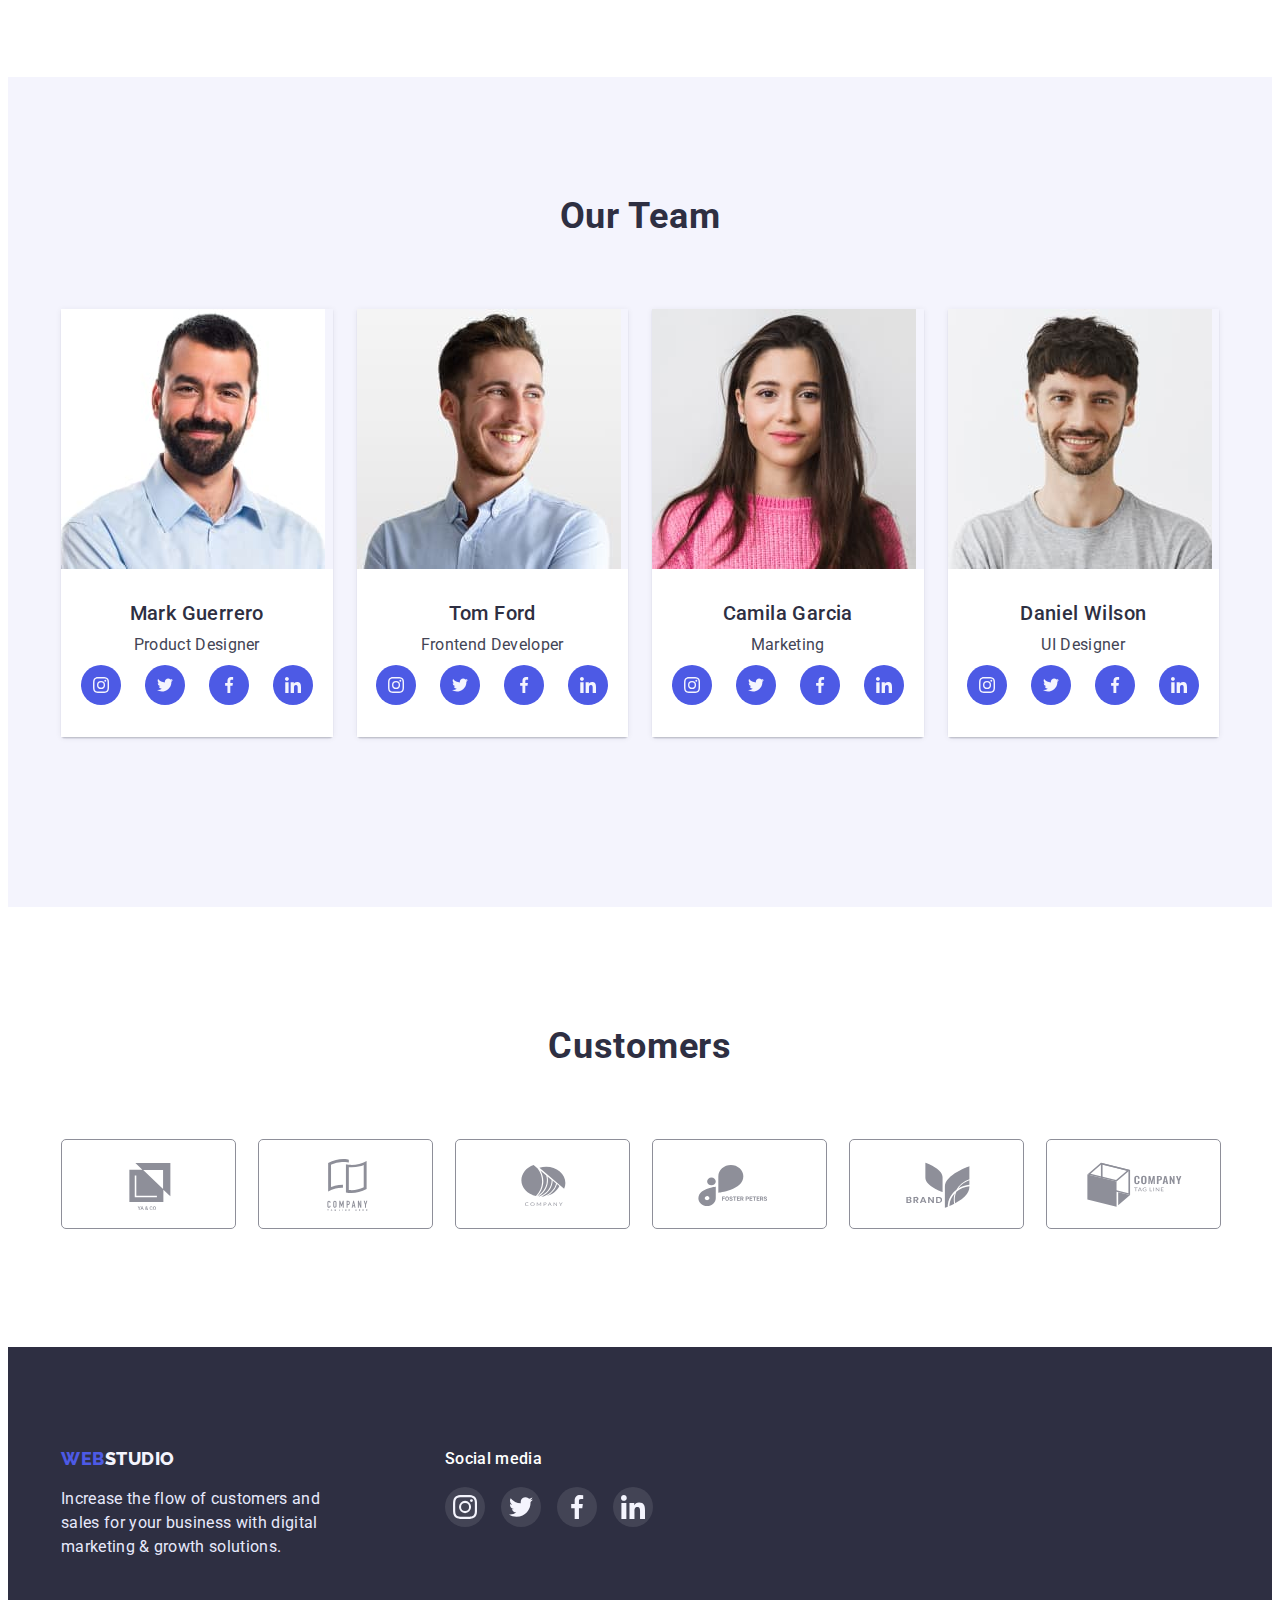
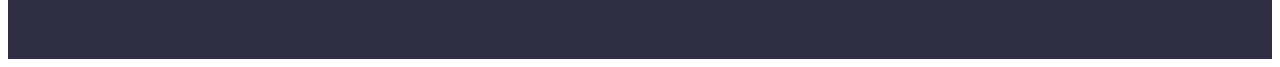
==== commit 9d5536cd: "fix" ====
--- a/index.html
+++ b/index.html
@@ -43,8 +43,8 @@
 
 <main>
    <!--hero image-->
-  <section class="hero container">
-    <div class="hero-container ">
+  <section class="hero">
+    <div class="container">
       <h1 class="hero-title"> Effective Solutions
         for Your Business</h1>
       <button class="hero-button button" type="button">Order Service</button>
--- a/css/styles.css
+++ b/css/styles.css
@@ -156,8 +156,8 @@
     background-position: center;
     background-size: cover;
     max-width: 1440px;
-    justify-content: center;
-
+    margin-left: auto;
+    margin-right: auto;
 }
 
 .hero-container {
@@ -172,18 +172,14 @@
 }  
 
 .solutions-item {
-    width: calc((100%-72px) / 4);
+    width: calc((100% - 72px) / 4);
 }
 
 .solution-symbol {
     display: flex;
-    content: '';
     height: 112px;
     background-color: var(--color-cloud);
-    background-repeat: no-repeat;
-    background-size: contain;
     margin-bottom: 8px;
-    background-position: center;
     align-items: center;
     justify-content: center;
 }
@@ -334,6 +330,13 @@
     background-color: var(--main-title-color);
 }
 
+.team-item {
+    width: calc((100% - 72px) / 3);
+  box-shadow: 0px 1px 6px rgba(46, 47, 66, 0.08),
+    0px 1px 1px rgba(46, 47, 66, 0.16), 0px 2px 1px rgba(46, 47, 66, 0.08);
+  border-radius: 0px 0px 4px 4px; 
+}
+
 .team-item-titel {
     font-weight: 500;
         font-size: 20px;
@@ -360,8 +363,8 @@
 }
 
 .team-soc-item {
-    width: 44px;
-    height: 44px;
+    width: 40px;
+    height: 40px;
 
 }
 .team-soc-link {
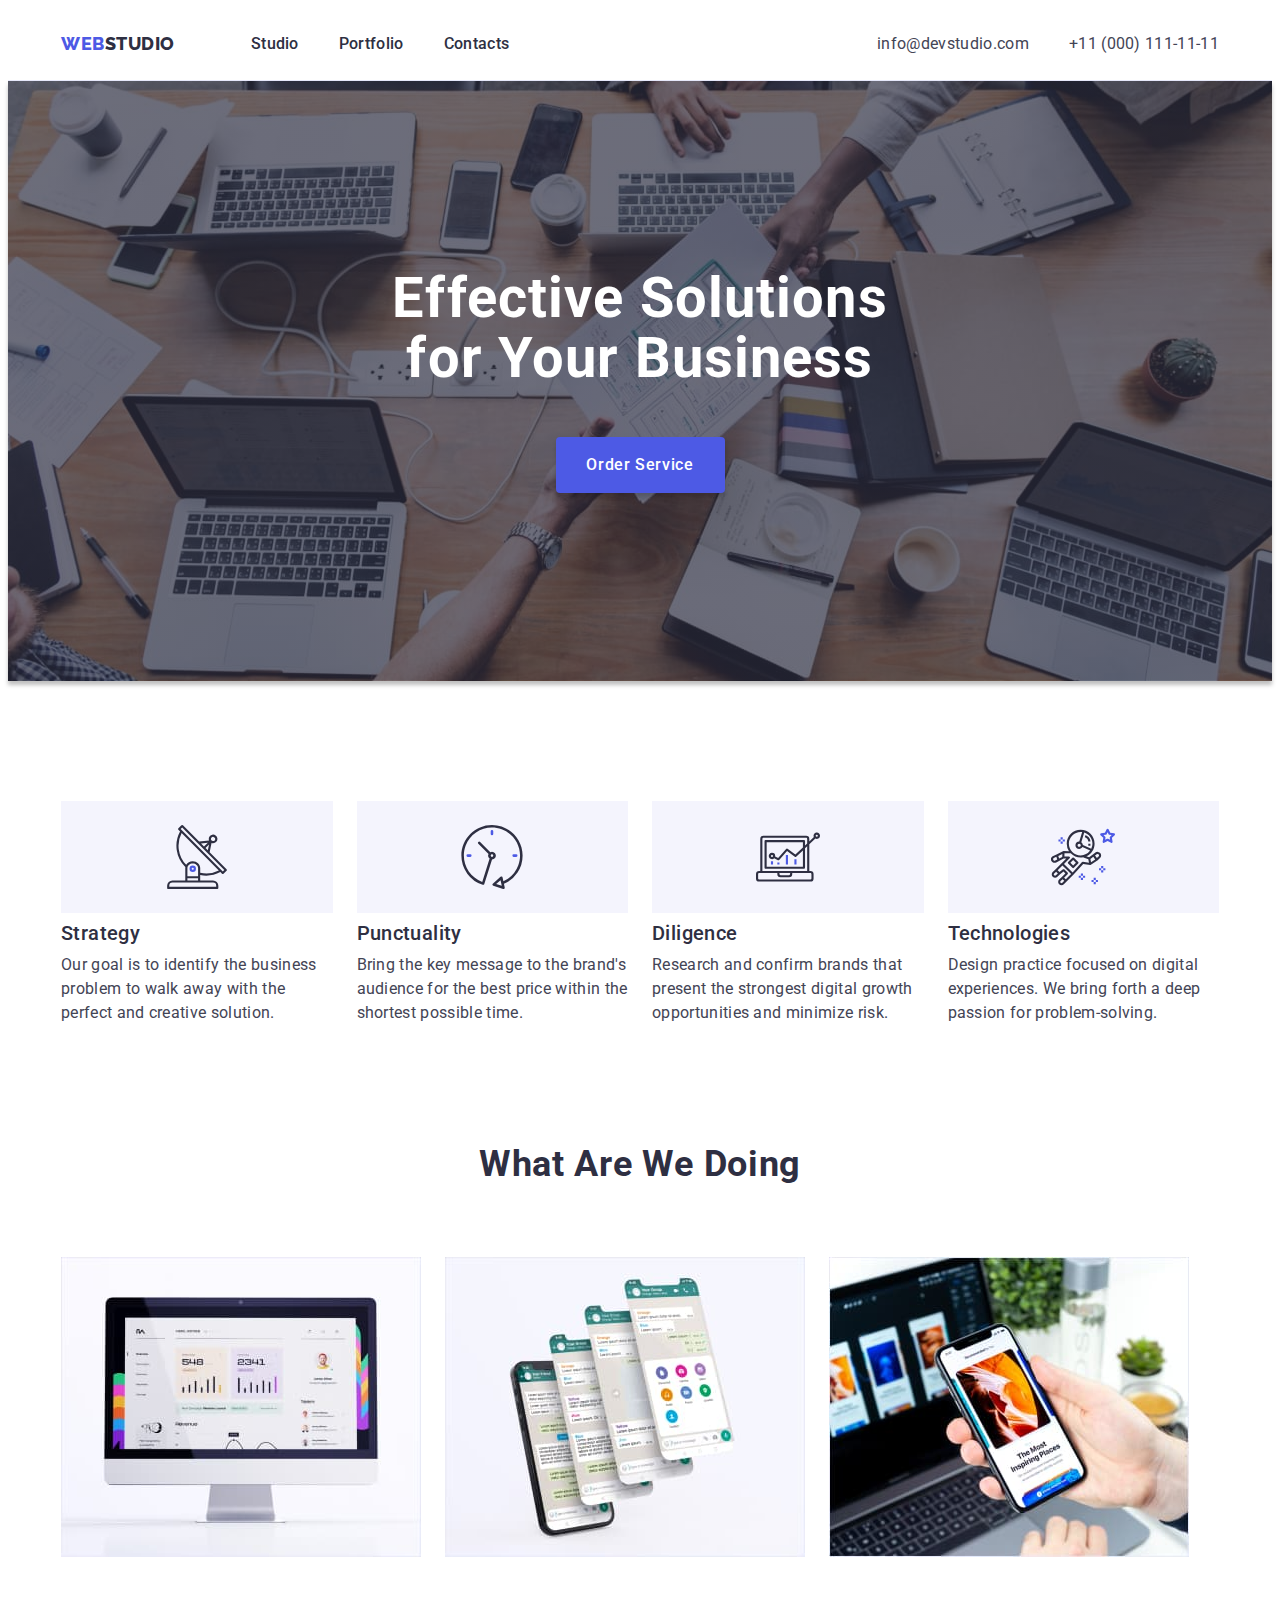
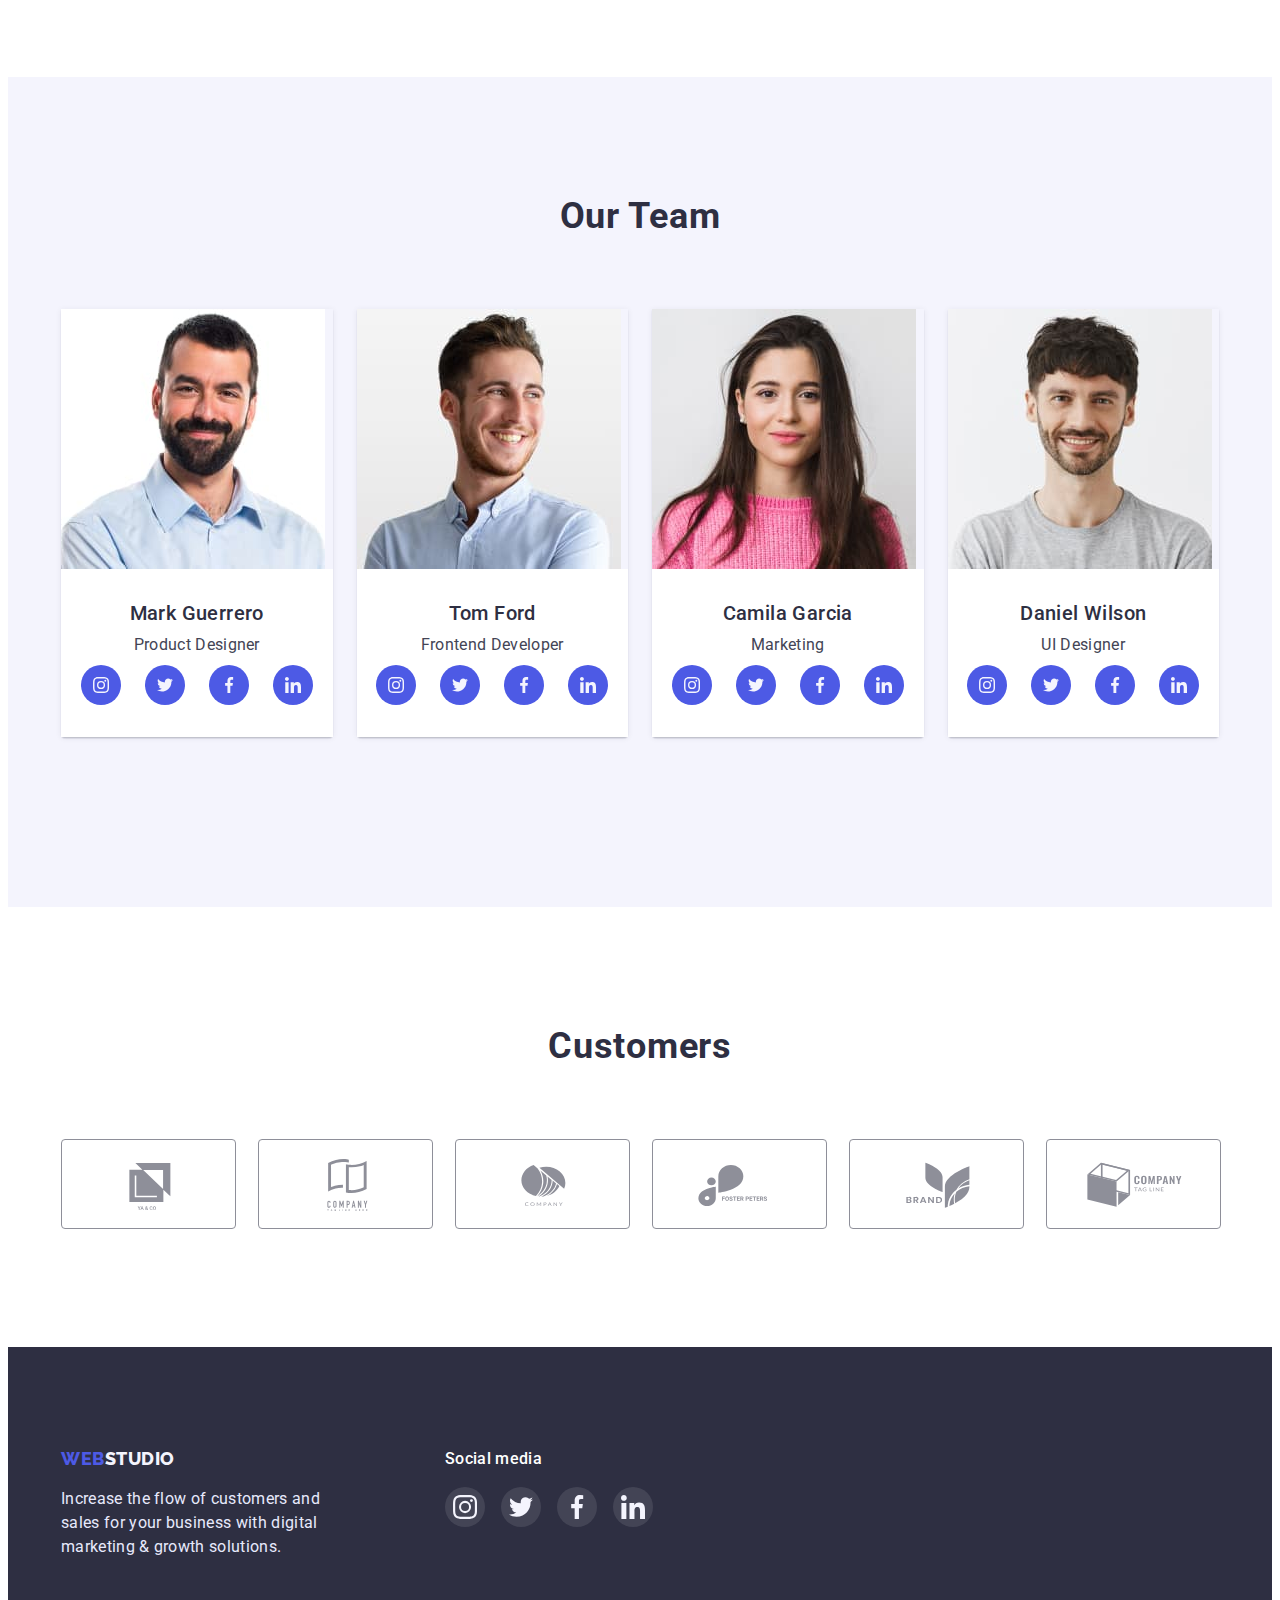
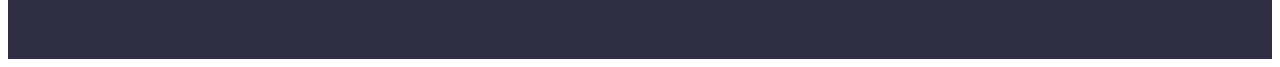
==== commit 7fb8ed07: "fix mentor" ====
--- a/index.html
+++ b/index.html
@@ -283,7 +283,7 @@
   <div class="container">
     <h2 class="customers-title">Customers</h2>
       <ul class="customers-list list">
-        <li class="customers-company"><a href="" class="customers-link" target="_blank" rel="noopener noreferrer nofollow">
+        <li class="customers-company"><a href="" class="customers-link">
           <svg width="104" height="56" class="customers-link-icon">
             <use href="./images/icons.svg#icon-Logo-1"></use>
           </svg>
@@ -330,7 +330,7 @@
      </div> 
   
     <div class="footer-soc-wrap">
-    <h3 class="footer-item-title">Social media</h3>
+    <p class="footer-item-title">Social media</p>
     <ul class="footer-soc-list list">
       <li class="footer-soc-item">
         <a href="" class="footer-soc-link" target="_blank" rel="noopener noreferrer nofollow"
--- a/css/styles.css
+++ b/css/styles.css
@@ -52,6 +52,7 @@
 
 .link {
     text-decoration: none;
+    display: block;
 }
 .list {
     list-style: none;
@@ -245,6 +246,7 @@
     flex-direction: row;
     justify-content: center;
     align-items: center;
+    border-radius: 4px;
     padding: 12px 24px;
     border: 1px solid var(--color-cornflower);
 }
@@ -418,16 +420,19 @@
     align-items: center;
     justify-content: center;
     border: 1px solid var(--color-light-slate);
-    border-radius: 5px;
+    border-radius: 4px;
     fill: var(--color-light-slate);
 }
 
+
+
 .customers-link:is(:hover, :focus) {
-    border: 1px solid var(--color-ocean) ;
-}
-
-.customers-link:is(:hover, :focus) {
+    border: 1px solid var(--color-ocean);
     fill: var(--color-ocean);
+}
+
+.customers-link-icon {
+    fill:currentColor;
 }
 
 /*------------- title ---------------*/
@@ -459,8 +464,10 @@
     mix-blend-mode: normal;
     }
 
-.link-shadow:hover {box-shadow: 0px 1px 6px rgba(46, 47, 66, 0.08),
-    0px 1px 1px rgba(46, 47, 66, 0.16), 0px 2px 1px rgba(46, 47, 66, 0.08); display: block;}
+.link-shadow:hover {
+    box-shadow: 0px 1px 6px rgba(46, 47, 66, 0.08),
+    0px 1px 1px rgba(46, 47, 66, 0.16), 0px 2px 1px rgba(46, 47, 66, 0.08); 
+}
   
 
 .portfolio-container {
